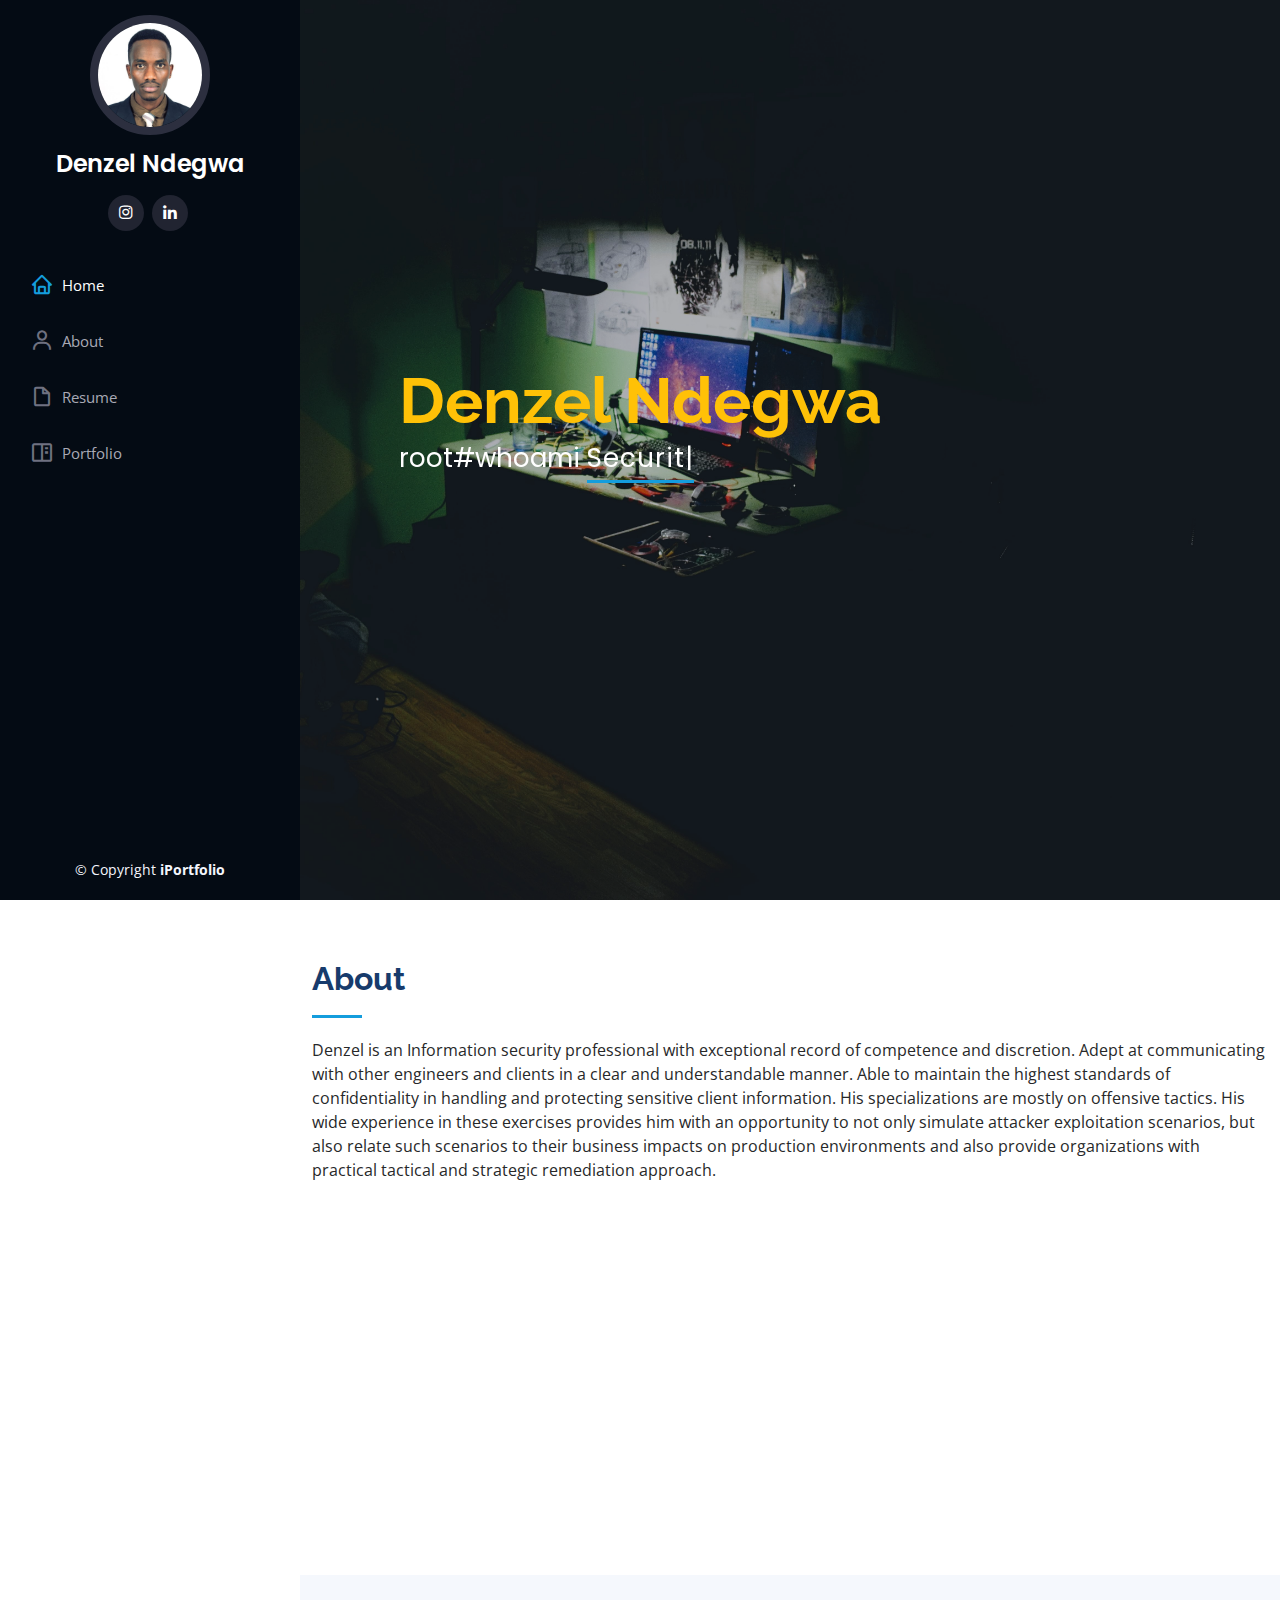
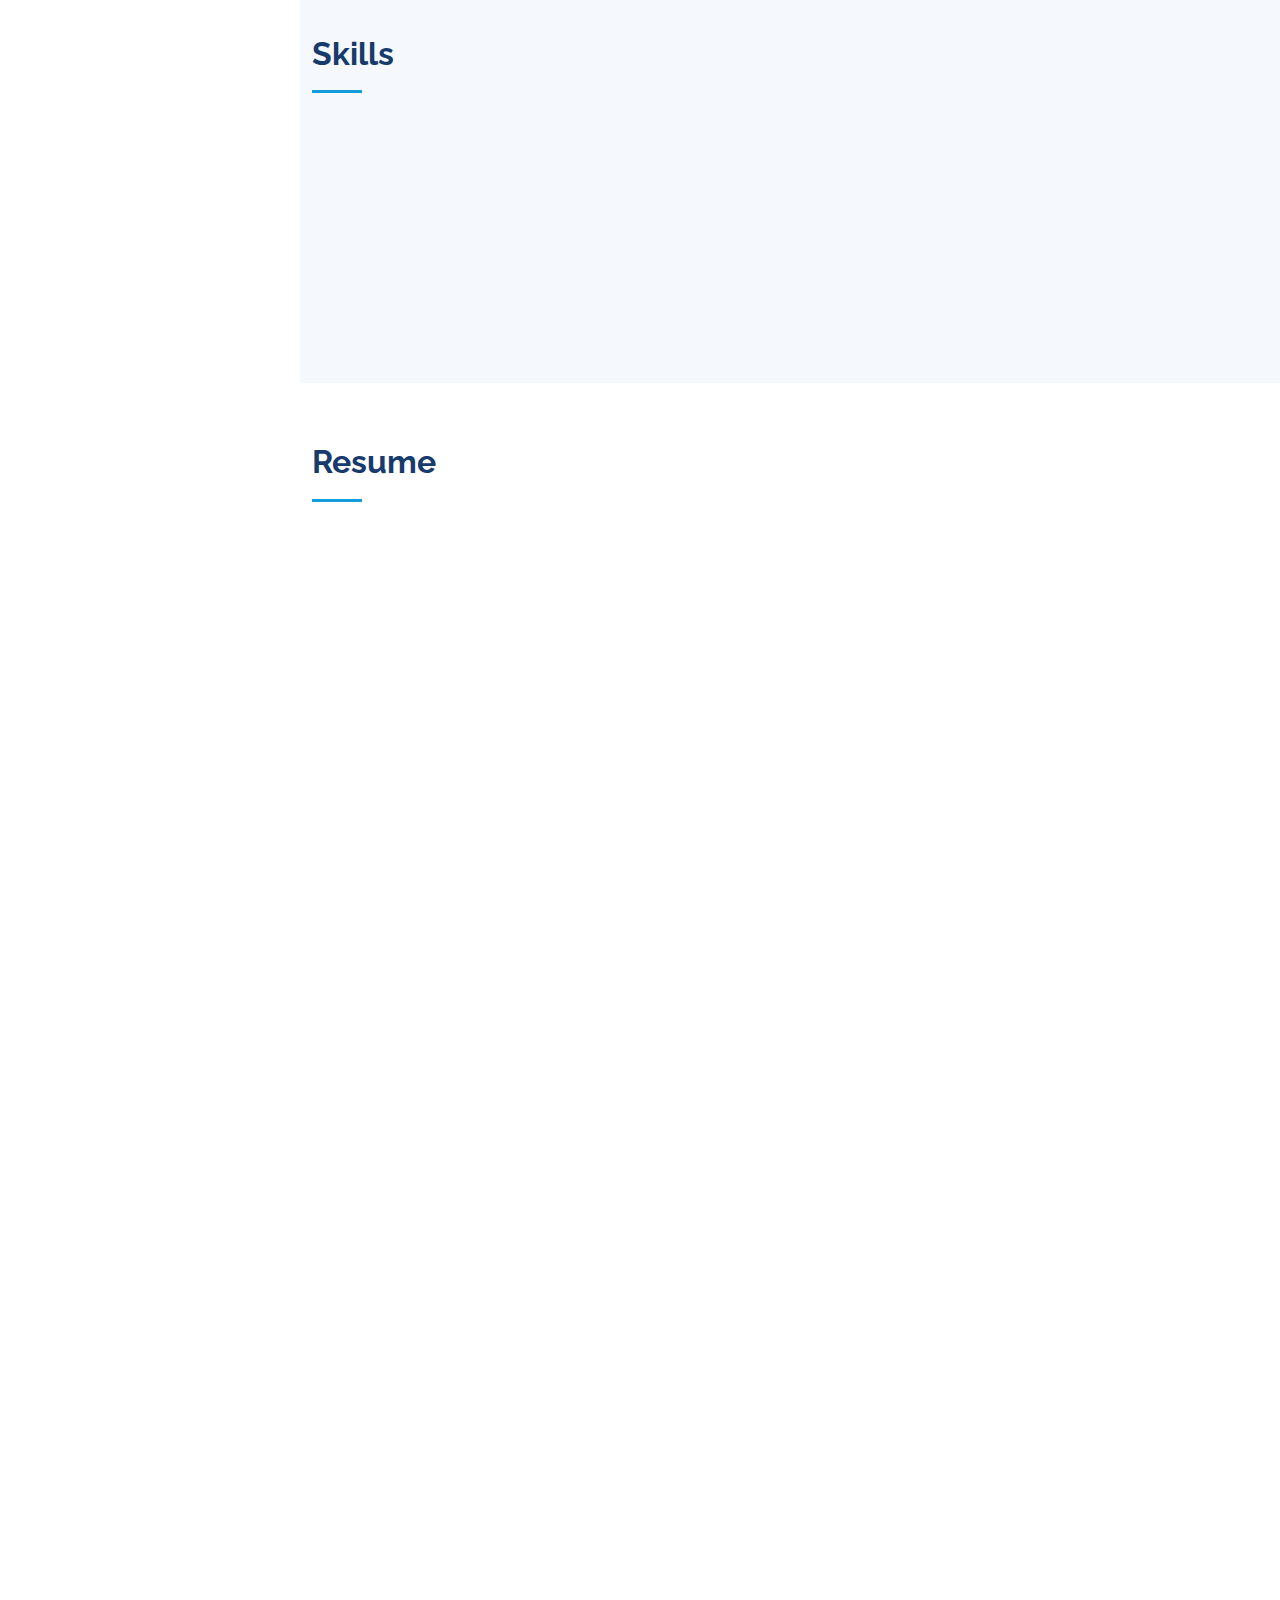
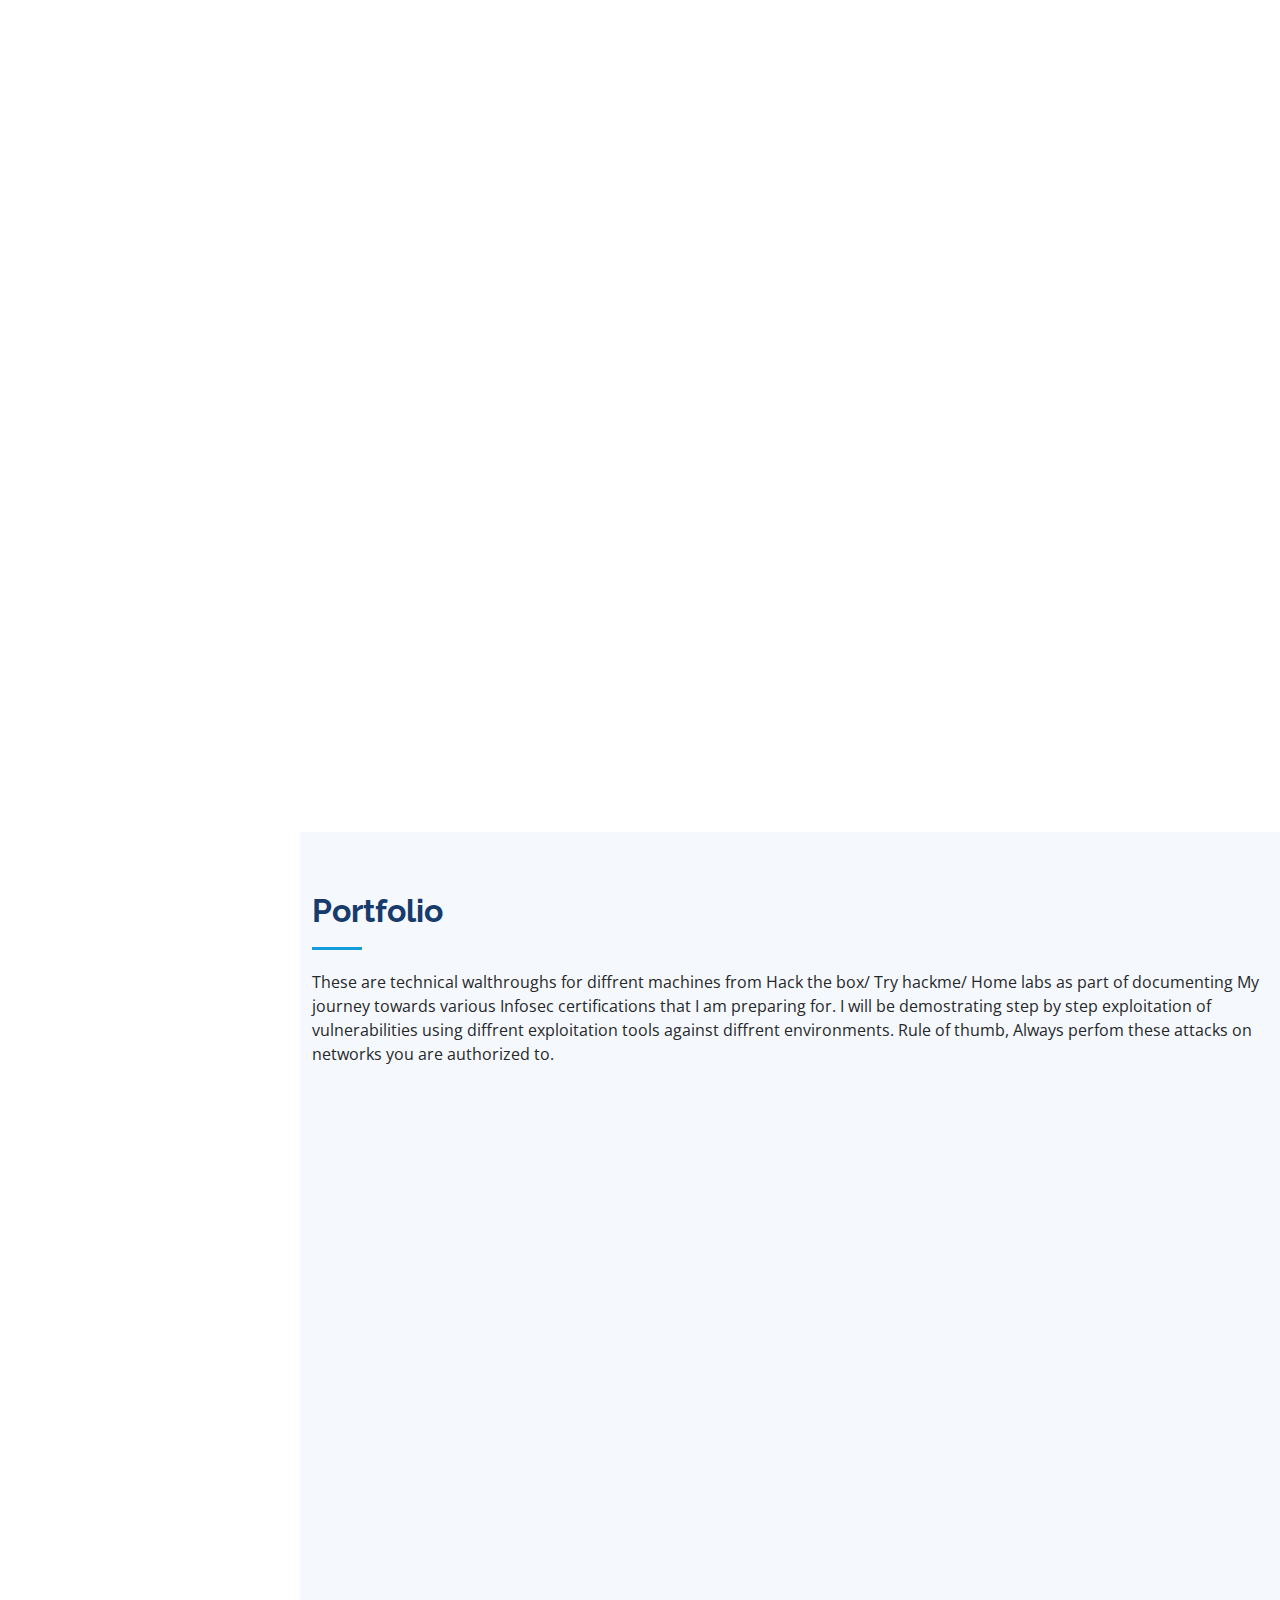
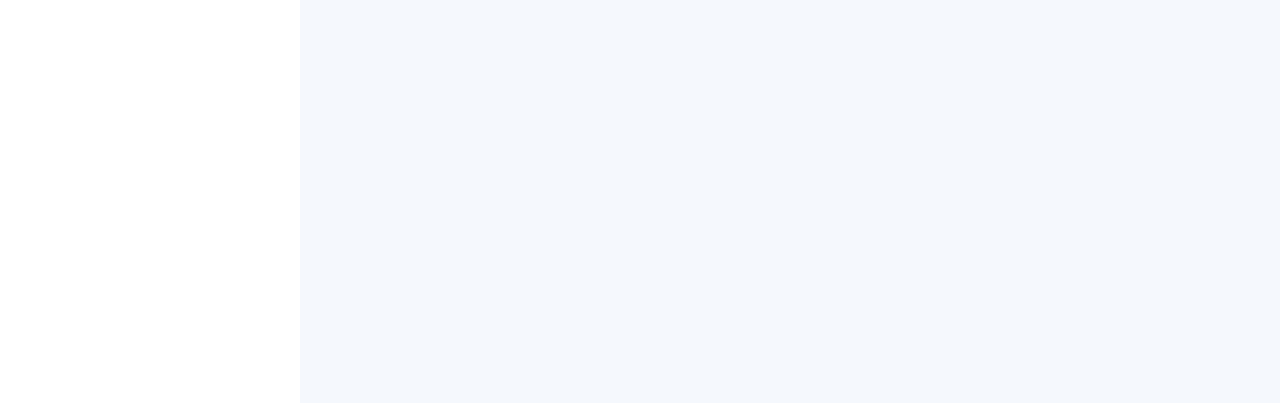
==== index.html @ 82baadf6 "Update index.html" ====
<!DOCTYPE html>
<html lang="en">

<head>
  <meta charset="utf-8">
  <meta content="width=device-width, initial-scale=1.0" name="viewport">

  <title>Denzel Ndegwa</title>
  <meta content="" name="description">
  <meta content="" name="keywords">

  <!-- Favicons -->
  <link href="assets/img/favicon.png" rel="icon">
  <link href="assets/img/apple-touch-icon.png" rel="apple-touch-icon">

  <!-- Google Fonts -->
  <link href="https://fonts.googleapis.com/css?family=Open+Sans:300,300i,400,400i,600,600i,700,700i|Raleway:300,300i,400,400i,500,500i,600,600i,700,700i|Poppins:300,300i,400,400i,500,500i,600,600i,700,700i" rel="stylesheet">

  <!-- Vendor CSS Files -->
  <link href="assets/vendor/aos/aos.css" rel="stylesheet">
  <link href="assets/vendor/bootstrap/css/bootstrap.min.css" rel="stylesheet">
  <link href="assets/vendor/bootstrap-icons/bootstrap-icons.css" rel="stylesheet">
  <link href="assets/vendor/boxicons/css/boxicons.min.css" rel="stylesheet">
  <link href="assets/vendor/glightbox/css/glightbox.min.css" rel="stylesheet">
  <link href="assets/vendor/swiper/swiper-bundle.min.css" rel="stylesheet">

  <!-- Template Main CSS File -->
  <link href="assets/css/style.css" rel="stylesheet">

  <!-- =======================================================
  * Template Name: iPortfolio - v3.0.1
  * Template URL: https://bootstrapmade.com/iportfolio-bootstrap-portfolio-websites-template/
  * Author: BootstrapMade.com
  * License: https://bootstrapmade.com/license/
  ======================================================== -->
</head>

<body>

  <!-- ======= Mobile nav toggle button ======= -->
  <i class="bi bi-list mobile-nav-toggle d-xl-none"></i>

  <!-- ======= Header ======= -->
  <header id="header">
    <div class="d-flex flex-column">

      <div class="profile">
        <img src="assets/img/profile-img.jpg" alt="" class="img-fluid rounded-circle">
        <h1 class="text-light"><a href="index.html">Denzel Ndegwa</a></h1>
        <div class="social-links mt-3 text-center">
          <a href="https://www.instagram.com/h4cklab5/" class="instagram"><i class="bx bxl-instagram"></i></a>
          <a href="https://www.linkedin.com/in/denzel-n-092238201/" class="linkedin"><i class="bx bxl-linkedin"></i></a>
        </div>
      </div>

      <nav id="navbar" class="nav-menu navbar">
        <ul>
          <li><a href="#hero" class="nav-link scrollto active"><i class="bx bx-home"></i> <span>Home</span></a></li>
          <li><a href="#about" class="nav-link scrollto"><i class="bx bx-user"></i> <span>About</span></a></li>
          <li><a href="#resume" class="nav-link scrollto"><i class="bx bx-file-blank"></i> <span>Resume</span></a></li>
          <li><a href="#portfolio" class="nav-link scrollto"><i class="bx bx-book-content"></i> <span>Portfolio</span></a></li>
        </ul>
      </nav><!-- .nav-menu -->
    </div>
  </header><!-- End Header -->

  <!-- ======= Hero Section ======= -->
  <section id="hero" class="d-flex flex-column justify-content-center align-items-center">
    <div class="hero-container" data-aos="fade-in">
      <h1>Denzel Ndegwa</h1>
      <p>root#whoami <span class="typed" data-typed-items="Security Analyst, Pentester, Freelancer, Researcher"></span></p>
    </div>
  </section><!-- End Hero -->

  <main id="main">

    <!-- ======= About Section ======= -->
    <section id="about" class="about">
      <div class="container">

        <div class="section-title">
          <h2>About</h2>
          <p>Denzel is an Information security professional with exceptional record of competence and discretion. Adept at communicating with other engineers and clients in a clear and understandable manner. Able to maintain the highest standards of confidentiality in handling and protecting sensitive client information. His specializations are mostly on offensive tactics.     His wide experience in these exercises provides him with an opportunity to not only simulate attacker exploitation scenarios, but also relate such scenarios to their business impacts on production environments and also provide organizations with practical tactical and strategic remediation approach.</p>
        </div>

        <div class="row">
          <div class="col-lg-4" data-aos="fade-right">
            <img src="assets/img/profile-img.jpg" class="img-fluid" alt="">
          </div>
          <div class="col-lg-8 pt-4 pt-lg-0 content" data-aos="fade-left">
            <h3>Cyber Security Professional </h3>
            <p class="font-italic">
              
            </p>
            <div class="row">
              <div class="col-lg-6">
                <ul>
                  
                  <!-- <li><i class="bi bi-chevron-right"></i> <strong>Birthday:</strong> <span>1 May 1995</span></li>
                  <li><i class="bi bi-chevron-right"></i> <strong>Website:</strong> <span>www.example.com</span></li> -->
                  <li><i class="bi bi-chevron-right"></i> <strong>Phone:</strong> <span>+254 799 125-256</span></li>
                  <li><i class="bi bi-chevron-right"></i> <strong>City:</strong> <span>Nairobi, Kenya</span></li>
                  <li><i class="bi bi-chevron-right"></i> <strong>Email:</strong> <span>denzelnw@gmail.com</span></li>
                 
                </ul>
              </div>
              <div class="col-lg-6">
                <ul>
                  <li><i class="bi bi-chevron-right"></i> <strong>Degree:</strong> <span>Bachelors</span></li>
                  <li><i class="bi bi-chevron-right"></i> <strong>Freelance:</strong> <span>Available</span></li>
                 
                </ul>
              </div>
            </div>
            <p>
              
            </p>
          </div>
        </div>

      </div>
    </section><!-- End About Section -->

    

    <!-- ======= Skills Section ======= -->
    <section id="skills" class="skills section-bg">
      <div class="container">

        <div class="section-title">
          <h2>Skills</h2>
        </div>

        <div class="row skills-content">

          <div class="col-lg-6" data-aos="fade-up">

            <div class="progress">
              <span class="skill">Incident Response <i class="val">100%</i></span>
              <div class="progress-bar-wrap">
                <div class="progress-bar" role="progressbar" aria-valuenow="100" aria-valuemin="0" aria-valuemax="100"></div>
              </div>
            </div>

            <div class="progress">
              <span class="skill">Ethical Hacking <i class="val">94%</i></span>
              <div class="progress-bar-wrap">
                <div class="progress-bar" role="progressbar" aria-valuenow="94" aria-valuemin="0" aria-valuemax="100"></div>
              </div>
            </div>

            <div class="progress">
              <span class="skill">Network Defense <i class="val">95%</i></span>
              <div class="progress-bar-wrap">
                <div class="progress-bar" role="progressbar" aria-valuenow="95" aria-valuemin="0" aria-valuemax="100"></div>
              </div>
            </div>

          </div>

          <div class="col-lg-6" data-aos="fade-up" data-aos-delay="100">

            <div class="progress">
              <span class="skill">Reverse Engenering <i class="val">100%</i></span>
              <div class="progress-bar-wrap">
                <div class="progress-bar" role="progressbar" aria-valuenow="100" aria-valuemin="0" aria-valuemax="100"></div>
              </div>
            </div>

            <div class="progress">
              <span class="skill">Network Mobile & Computer Forensics <i class="val">90%</i></span>
              <div class="progress-bar-wrap">
                <div class="progress-bar" role="progressbar" aria-valuenow="90" aria-valuemin="0" aria-valuemax="100"></div>
              </div>
            </div>

            <div class="progress">
              <span class="skill">Risk Management <i class="val">96%</i></span>
              <div class="progress-bar-wrap">
                <div class="progress-bar" role="progressbar" aria-valuenow="96" aria-valuemin="0" aria-valuemax="100"></div>
              </div>
            </div>

          </div>

        </div>

      </div>
    </section><!-- End Skills Section -->

    <!-- ======= Resume Section ======= -->
    <section id="resume" class="resume">
      <div class="container">

        <div class="section-title">
          <h2>Resume</h2>
        </div>

        <div class="row">
          <div class="col-lg-6" data-aos="fade-up">
            <h3 class="resume-title">Sumary</h3>
            <div class="resume-item pb-0">
              <h4>Denzel Ndegwa</h4>
              <p><em>Experienced Cyber Security Professional with a demonstrated history of working in the financial services industry 4+ years.</em></p>
              <!-- <ul>
                <li>42574  00100 Nairobi Kenya</li>
                <li>(254) 799-125256</li>
                <li>denzelnw@gmail.com</li>
              </ul> -->
            </div>

            <h3 class="resume-title">Education</h3>
            <div class="resume-item">
              <h4>Master of Science ; Information Security</h4>
              <h5>2021 - 2023</h5>
              <p><em>United States International University, Nairobi, KE</em></p>
              <p>Major: Reverse Engenering  & Malware Analysis</p>
            </div>
            <div class="resume-item">
              <h4>Bachelor of Science &amp; Applied Information Technology</h4>
              <h5>2012 - 2018</h5>
              <p><em>United States International University, Nairobi, KE</em></p>
              <p>Major: Forensic Information Technology & Cybe rCrime</p>
            </div>
            <div class="resume-item">
              <h4>Professional Certifications</h4>
              
              <p><em>Certified Ethical Hacker v9 </em></p>
              <p><em>ISO 27001 Lead Implementer</em></p>
                </div>
          </div>
          
          <div class="col-lg-6" data-aos="fade-up" data-aos-delay="100">
            <h3 class="resume-title">Professional Experience</h3>
            <div class="resume-item">
              <h4>Security Researcher</h4>
              <h5>Feb 2016 - Oct 2017 (1yr 9m)</h5>
              <p><em>Nairobi,KE </em></p>
              <ul>
                <li>Perfoming Vulnerability Assesment of selected client assets.</li>
                <li>Documentation of findings for client review. </li>
                <li>Security awareness and trainging of users</li>
                <p><em>Key Achievement</em></p>              
                <a href="https://www.serianu.com/downloads/AfricaCyberSecurityReport2016.pdf "> Co-Author For Africa Cyber Securoty Report 2016</p></a> 
              </ul>
            </div>
            <h1 class="text-light"><a href="index.html">Denzel Ndegwa</a></h1>
            <div class="resume-item">
              <h4>IT  Engineer-Vivo Activewear</h4>
              <h5>Oct 2017 - Jan 2019 (1Yr 3m)</h5>
              <p><em>Nairobi,KE </em></p>
              <ul>
                <li>Lead in the design, development, and implementation of the ICT infrastructure.</li>
                <li>End User Support </li>
                <li>Risk assesment on IT assets</li>
                <li>Budget for ICT assest ranging from $2,000 - $20,000</li>
              </ul>
              <p><em>Key Achievement</em></p>              
              <p>Successfully designed a secure data center for Vivo Activewear Ltd </p>
            </div>
            <div class="resume-item">
              <h4>Bug Bounty/CTF Player/Pentester</h4>
              <h5>Feb 2019 - Present</h5>
              <p><em> Remote </em></p>
              <ul>
                Its a cyber war game! CTF teaches you to learn on the fly and work with technologies and systems you might not have used before that needs that hacker spirit, that creativity, that way of figuring out how to get around constraints & out think someone who’s trying to stop you from doing what you’re doing
              </ul>
            </div>
            <div class="resume-item">
              <h4>Cyber Security Specialist</h4>
              <h5>March 2020 - Present</h5>
              <p><em> Equity Bank Group, Nairobi,KE</em></p>
              <ul>
                <li>Protecting enterprise systems and information by promptly responding to security
threats and incidents, acting individually and as part of a team to resolve issues</li>

<li> Proactively hunting for threats and enacting identification, containment, and
eradication measures while supporting recovery efforts.</li>

<li>Act as subject matter expert to provide insight and guidance to colleagues
engaging in prevention measures.</li>
<li>Analyzing cyber security incidents to solve issues and improve incident handling
procedures</li>
<li>incident escalation from detection operations and assist with
real-time, continuous (24x7) security event monitoring, response, and reporting</li>
<li>Conducting research regarding the latest methods, tools, and trends in digital
forensics analysis</li>
<li>
Creating thorough reports and documentation of all incidents and procedures;
presenting findings to team and leadership on a routine basis</li>
              </ul>
            </div>
          </div>
        </div>

      </div>
    </section><!-- End Resume Section -->

    <!-- ======= Portfolio Section ======= -->
    <section id="portfolio" class="portfolio section-bg">
      <div class="container">

        <div class="section-title">
          <h2>Portfolio</h2>
          <p>These are technical walthroughs  for diffrent machines from Hack the box/ Try hackme/ Home labs  as part of documenting My journey towards various Infosec certifications that I am preparing for.
            I will be demostrating step by step exploitation of vulnerabilities using
            diffrent exploitation tools against diffrent environments.
            Rule of thumb, Always perfom these attacks on networks you are authorized to. </p>
        </div>

        <div class="row" data-aos="fade-up">
          <div class="col-lg-12 d-flex justify-content-center">
            <ul id="portfolio-flters">
              <li data-filter="*" class="filter-active">All</li>
              <li data-filter=".filter-app">Windows</li>
              <li data-filter=".filter-card">Linux/Andorid</li>
              <li data-filter=".filter-web"> Web & Mobile Applications</li>
              <li data-filter=".filter-forensics">Forensics</li>
              <li data-filter=".filter-web">Others</li>
            </ul>
          </div>
        </div>

        <div class="row portfolio-container" data-aos="fade-up" data-aos-delay="100">

          <div class="col-lg-4 col-md-6 portfolio-item filter-app">
            <div class="portfolio-wrap">
              <img src="assets/img/portfolio/portfolio-1.jpg" class="img-fluid" alt="">
              <div class="portfolio-links">
                <a href="assets/img/portfolio/portfolio-1.jpg" data-gallery="portfolioGallery" class="portfolio-lightbox" title="App 1"><i class="bx bx-plus"></i></a>
                <a href="windows-1.html" title="More Details"><i class="bx bx-link"></i></a>
              </div>
            </div>
          </div>

          <div class="col-lg-4 col-md-6 portfolio-item filter-web">
            <div class="portfolio-wrap">
              <img src="assets/img/portfolio/portfolio-2.jpg" class="img-fluid" alt="">
              <div class="portfolio-links">
                <a href="assets/img/portfolio/portfolio-2.jpg" data-gallery="portfolioGallery" class="portfolio-lightbox" title="Web 3"><i class="bx bx-plus"></i></a>
                <a href="webmobile-1.html" title="More Details"><i class="bx bx-link"></i></a>
              </div>
            </div>
          </div>

          <div class="col-lg-4 col-md-6 portfolio-item filter-app">
            <div class="portfolio-wrap">
              <img src="assets/img/portfolio/portfolio-3.jpg" class="img-fluid" alt="">
              <div class="portfolio-links">
                <a href="assets/img/portfolio/portfolio-3.jpg" data-gallery="portfolioGallery" class="portfolio-lightbox" title="App 2"><i class="bx bx-plus"></i></a>
                <a href="windows-2.html" title="More Details"><i class="bx bx-link"></i></a>
              </div>
            </div>
          </div>

          <div class="col-lg-4 col-md-6 portfolio-item filter-card">
            <div class="portfolio-wrap">
              <img src="assets/img/portfolio/portfolio-4.jpg" class="img-fluid" alt="">
              <div class="portfolio-links">
                <a href="assets/img/portfolio/portfolio-4.jpg" data-gallery="portfolioGallery" class="portfolio-lightbox" title="Card 2"><i class="bx bx-plus"></i></a>
                <a href="linux-1-details.html" title="More Details"><i class="bx bx-link"></i></a>
              </div>
            </div>
          </div>

          <div class="col-lg-4 col-md-6 portfolio-item filter-web">
            <div class="portfolio-wrap">
              <img src="assets/img/portfolio/portfolio-5.jpg" class="img-fluid" alt="">
              <div class="portfolio-links">
                <a href="assets/img/portfolio/portfolio-5.jpg" data-gallery="portfolioGallery" class="portfolio-lightbox" title="Web 2"><i class="bx bx-plus"></i></a>
                <a href="webmobile-2.html" title="More Details"><i class="bx bx-link"></i></a>
              </div>
            </div>
          </div>

          <div class="col-lg-4 col-md-6 portfolio-item filter-app">
            <div class="portfolio-wrap">
              <img src="assets/img/portfolio/portfolio-6.jpg" class="img-fluid" alt="">
              <div class="portfolio-links">
                <a href="assets/img/portfolio/portfolio-6.jpg" data-gallery="portfolioGallery" class="portfolio-lightbox" title="App 3"><i class="bx bx-plus"></i></a>
                <a href="windows-3.html" title="More Details"><i class="bx bx-link"></i></a>
              </div>
            </div>
          </div>

          <div class="col-lg-4 col-md-6 portfolio-item filter-card">
            <div class="portfolio-wrap">
              <img src="assets/img/portfolio/portfolio-7.jpg" class="img-fluid" alt="">
              <div class="portfolio-links">
                <a href="assets/img/portfolio/portfolio-7.jpg" data-gallery="portfolioGallery" class="portfolio-lightbox" title="Card 1"><i class="bx bx-plus"></i></a>
                <a href="linux-2.html" title="More Details"><i class="bx bx-link"></i></a>
              </div>
            </div>
          </div>

          <div class="col-lg-4 col-md-6 portfolio-item filter-card">
            <div class="portfolio-wrap">
              <img src="assets/img/portfolio/portfolio-8.jpg" class="img-fluid" alt="">
              <div class="portfolio-links">
                <a href="assets/img/portfolio/portfolio-8.jpg" data-gallery="portfolioGallery" class="portfolio-lightbox" title="Card 3"><i class="bx bx-plus"></i></a>
                <a href="linux-3.html" title="More Details"><i class="bx bx-link"></i></a>
              </div>
            </div>
          </div>

          <div class="col-lg-4 col-md-6 portfolio-item filter-web">
            <div class="portfolio-wrap">
              <img src="assets/img/portfolio/portfolio-9.jpg" class="img-fluid" alt="">
              <div class="portfolio-links">
                <a href="assets/img/portfolio/portfolio-9.jpg" data-gallery="portfolioGallery" class="portfolio-lightbox" title="Web 3"><i class="bx bx-plus"></i></a>
                <a href="webmobile-4.html" title="More Details"><i class="bx bx-link"></i></a>
              </div>
            </div>
          </div>

        </div>

      </div>
    </section><!-- End Portfolio Section -->

    
    

   

  </main><!-- End #main -->

  <!-- ======= Footer ======= -->
  <footer id="footer">
    <div class="container">
      <div class="copyright">
        &copy; Copyright <strong><span>iPortfolio</span></strong>
      </div>
      <div class="credits">
        <!-- All the links in the footer should remain intact. -->
        <!-- You can delete the links only if you purchased the pro version. -->
        <!-- Licensing information: https://bootstrapmade.com/license/ -->
        <!-- Purchase the pro version with working PHP/AJAX contact form: https://bootstrapmade.com/iportfolio-bootstrap-portfolio-websites-template/ -->
      
      </div>
    </div>
  </footer><!-- End  Footer -->

  <a href="#" class="back-to-top d-flex align-items-center justify-content-center"><i class="bi bi-arrow-up-short"></i></a>

  <!-- Vendor JS Files -->
  <script src="assets/vendor/aos/aos.js"></script>
  <script src="assets/vendor/bootstrap/js/bootstrap.bundle.min.js"></script>
  <script src="assets/vendor/glightbox/js/glightbox.min.js"></script>
  <script src="assets/vendor/isotope-layout/isotope.pkgd.min.js"></script>
  <script src="assets/vendor/php-email-form/validate.js"></script>
  <script src="assets/vendor/purecounter/purecounter.js"></script>
  <script src="assets/vendor/swiper/swiper-bundle.min.js"></script>
  <script src="assets/vendor/typed.js/typed.min.js"></script>
  <script src="assets/vendor/waypoints/noframework.waypoints.js"></script>

  <!-- Template Main JS File -->
  <script src="assets/js/main.js"></script>

</body>

</html>
---- assets/css/style.css ----
/**
* Template Name: iPortfolio - v3.0.1
* Template URL: https://bootstrapmade.com/iportfolio-bootstrap-portfolio-websites-template/
* Author: BootstrapMade.com
* License: https://bootstrapmade.com/license/
*/

/*--------------------------------------------------------------
# General
--------------------------------------------------------------*/
body {
  font-family: "Open Sans", sans-serif;
  color: #272829;
}

a {
  color: #149ddd;
  text-decoration: none;
}

a:hover {
  color: #37b3ed;
  text-decoration: none;
}

h1, h2, h3, h4, h5, h6 {
  font-family: "Raleway", sans-serif;
}

/*--------------------------------------------------------------
# Back to top button
--------------------------------------------------------------*/
.back-to-top {
  position: fixed;
  visibility: hidden;
  opacity: 0;
  right: 15px;
  bottom: 15px;
  z-index: 996;
  background: #149ddd;
  width: 40px;
  height: 40px;
  border-radius: 50px;
  transition: all 0.4s;
}

.back-to-top i {
  font-size: 28px;
  color: #fff;
  line-height: 0;
}

.back-to-top:hover {
  background: #2eafec;
  color: #fff;
}

.back-to-top.active {
  visibility: visible;
  opacity: 1;
}

/*--------------------------------------------------------------
# Header
--------------------------------------------------------------*/
#header {
  position: fixed;
  top: 0;
  left: 0;
  bottom: 0;
  width: 300px;
  transition: all ease-in-out 0.5s;
  z-index: 9997;
  transition: all 0.5s;
  padding: 0 15px;
  background: #040b14;
  overflow-y: auto;
}

#header .profile img {
  margin: 15px auto;
  display: block;
  width: 120px;
  border: 8px solid #2c2f3f;
}

#header .profile h1 {
  font-size: 24px;
  margin: 0;
  padding: 0;
  font-weight: 600;
  -moz-text-align-last: center;
  text-align-last: center;
  font-family: "Poppins", sans-serif;
}

#header .profile h1 a, #header .profile h1 a:hover {
  color: #fff;
  text-decoration: none;
}

#header .profile .social-links a {
  font-size: 18px;
  display: inline-block;
  background: #212431;
  color: #fff;
  line-height: 1;
  padding: 8px 0;
  margin-right: 4px;
  border-radius: 50%;
  text-align: center;
  width: 36px;
  height: 36px;
  transition: 0.3s;
}

#header .profile .social-links a:hover {
  background: #149ddd;
  color: #fff;
  text-decoration: none;
}

#main {
  margin-left: 300px;
}

@media (max-width: 1199px) {
  #header {
    left: -300px;
  }
  #main {
    margin-left: 0;
  }
}

/*--------------------------------------------------------------
# Navigation Menu
--------------------------------------------------------------*/
/* Desktop Navigation */
.nav-menu {
  padding: 30px 0 0 0;
}

.nav-menu * {
  margin: 0;
  padding: 0;
  list-style: none;
}

.nav-menu > ul > li {
  position: relative;
  white-space: nowrap;
}

.nav-menu a {
  display: flex;
  align-items: center;
  color: #a8a9b4;
  padding: 12px 15px;
  margin-bottom: 8px;
  transition: 0.3s;
  font-size: 15px;
}

.nav-menu a i {
  font-size: 24px;
  padding-right: 8px;
  color: #6f7180;
}

.nav-menu a:hover, .nav-menu .active, .nav-menu li:hover > a {
  text-decoration: none;
  color: #fff;
}

.nav-menu a:hover i, .nav-menu .active i, .nav-menu li:hover > a i {
  color: #149ddd;
}

/* Mobile Navigation */
.mobile-nav-toggle {
  position: fixed;
  right: 15px;
  top: 15px;
  z-index: 9998;
  border: 0;
  font-size: 24px;
  transition: all 0.4s;
  outline: none !important;
  background-color: #149ddd;
  color: #fff;
  width: 40px;
  height: 40px;
  display: inline-flex;
  align-items: center;
  justify-content: center;
  line-height: 0;
  border-radius: 50px;
  cursor: pointer;
}

.mobile-nav-active {
  overflow: hidden;
}

.mobile-nav-active #header {
  left: 0;
}

/*--------------------------------------------------------------
# Hero Section
--------------------------------------------------------------*/
#hero {
  width: 100%;
  height: 100vh;
  background: url("../img/hero-bg.jpg") top center;
  background-size: cover;
}

#hero:before {
  content: "";
  background: rgba(5, 13, 24, 0.3);
  position: absolute;
  bottom: 0;
  top: 0;
  left: 0;
  right: 0;
  z-index: 1;
}

#hero .hero-container {
  position: relative;
  z-index: 2;
  min-width: 300px;
}

#hero h1 {
  margin: 0 0 10px 0;
  font-size: 64px;
  font-weight: 700;
  line-height: 56px;
  color: #ffc107;
}

#hero p {
  color: #fff;
  margin-bottom: 50px;
  font-size: 26px;
  font-family: "Poppins", sans-serif;
}

#hero p span {
  color: #fff;
  padding-bottom: 4px;
  letter-spacing: 1px;
  border-bottom: 3px solid #149ddd;
}

@media (min-width: 1024px) {
  #hero {
    background-attachment: fixed;
  }
}

@media (max-width: 768px) {
  #hero h1 {
    font-size: 28px;
    line-height: 36px;
  }
  #hero h2 {
    font-size: 18px;
    line-height: 24px;
    margin-bottom: 30px;
  }
}

/*--------------------------------------------------------------
# Sections General
--------------------------------------------------------------*/
section {
  padding: 60px 0;
  overflow: hidden;
}

.section-bg {
  background: #f5f8fd;
}

.section-title {
  padding-bottom: 30px;
}

.section-title h2 {
  font-size: 32px;
  font-weight: bold;
  margin-bottom: 20px;
  padding-bottom: 20px;
  position: relative;
  color: #173b6c;
}

.section-title h2::after {
  content: '';
  position: absolute;
  display: block;
  width: 50px;
  height: 3px;
  background: #149ddd;
  bottom: 0;
  left: 0;
}

.section-title p {
  margin-bottom: 0;
}

/*--------------------------------------------------------------
# About
--------------------------------------------------------------*/
.about .content h3 {
  font-weight: 700;
  font-size: 26px;
  color: #173b6c;
}

.about .content ul {
  list-style: none;
  padding: 0;
}

.about .content ul li {
  margin-bottom: 20px;
  display: flex;
  align-items: center;
}

.about .content ul strong {
  margin-right: 10px;
}

.about .content ul i {
  font-size: 16px;
  margin-right: 5px;
  color: #149ddd;
  line-height: 0;
}

.about .content p:last-child {
  margin-bottom: 0;
}

/*--------------------------------------------------------------
# Facts
--------------------------------------------------------------*/
.facts {
  padding-bottom: 30px;
}

.facts .count-box {
  padding: 30px;
  width: 100%;
}

.facts .count-box i {
  display: block;
  font-size: 44px;
  color: #149ddd;
  float: left;
  line-height: 0;
}

.facts .count-box span {
  font-size: 48px;
  line-height: 40px;
  display: block;
  font-weight: 700;
  color: #050d18;
  margin-left: 60px;
}

.facts .count-box p {
  padding: 15px 0 0 0;
  margin: 0 0 0 60px;
  font-family: "Raleway", sans-serif;
  font-size: 14px;
  color: #122f57;
}

.facts .count-box a {
  font-weight: 600;
  display: block;
  margin-top: 20px;
  color: #122f57;
  font-size: 15px;
  font-family: "Poppins", sans-serif;
  transition: ease-in-out 0.3s;
}

.facts .count-box a:hover {
  color: #1f5297;
}

/*--------------------------------------------------------------
# Akills
--------------------------------------------------------------*/
.skills .progress {
  height: 60px;
  display: block;
  background: none;
  border-radius: 0;
}

.skills .progress .skill {
  padding: 0;
  margin: 0 0 6px 0;
  text-transform: uppercase;
  display: block;
  font-weight: 600;
  font-family: "Poppins", sans-serif;
  color: #050d18;
}

.skills .progress .skill .val {
  float: right;
  font-style: normal;
}

.skills .progress-bar-wrap {
  background: #dce8f8;
  height: 10px;
}

.skills .progress-bar {
  width: 1px;
  height: 10px;
  transition: .9s;
  background-color: #14fa8e;
}

/*--------------------------------------------------------------
# Resume
--------------------------------------------------------------*/
.resume .resume-title {
  font-size: 26px;
  font-weight: 700;
  margin-top: 20px;
  margin-bottom: 20px;
  color: #050d18;
}

.resume .resume-item {
  padding: 0 0 20px 20px;
  margin-top: -2px;
  border-left: 2px solid #1f5297;
  position: relative;
}

.resume .resume-item h4 {
  line-height: 18px;
  font-size: 18px;
  font-weight: 600;
  text-transform: uppercase;
  font-family: "Poppins", sans-serif;
  color: #050d18;
  margin-bottom: 10px;
}

.resume .resume-item h5 {
  font-size: 16px;
  background: #e4edf9;
  padding: 5px 15px;
  display: inline-block;
  font-weight: 600;
  margin-bottom: 10px;
}

.resume .resume-item ul {
  padding-left: 20px;
}

.resume .resume-item ul li {
  padding-bottom: 10px;
}

.resume .resume-item:last-child {
  padding-bottom: 0;
}

.resume .resume-item::before {
  content: "";
  position: absolute;
  width: 16px;
  height: 16px;
  border-radius: 50px;
  left: -9px;
  top: 0;
  background: #fff;
  border: 2px solid #1f5297;
}

/*--------------------------------------------------------------
# Portfolio
--------------------------------------------------------------*/
.portfolio .portfolio-item {
  margin-bottom: 30px;
}

.portfolio #portfolio-flters {
  padding: 0;
  margin: 0 auto 35px auto;
  list-style: none;
  text-align: center;
  background: #fff;
  border-radius: 50px;
  padding: 2px 15px;
}

.portfolio #portfolio-flters li {
  cursor: pointer;
  display: inline-block;
  padding: 10px 15px 8px 15px;
  font-size: 14px;
  font-weight: 600;
  line-height: 1;
  text-transform: uppercase;
  color: #272829;
  margin-bottom: 5px;
  transition: all 0.3s ease-in-out;
}

.portfolio #portfolio-flters li:hover, .portfolio #portfolio-flters li.filter-active {
  color: #149ddd;
}

.portfolio #portfolio-flters li:last-child {
  margin-right: 0;
}

.portfolio .portfolio-wrap {
  transition: 0.3s;
  position: relative;
  overflow: hidden;
  z-index: 1;
}

.portfolio .portfolio-wrap::before {
  content: "";
  background: rgba(255, 255, 255, 0.5);
  position: absolute;
  left: 0;
  right: 0;
  top: 0;
  bottom: 0;
  transition: all ease-in-out 0.3s;
  z-index: 2;
  opacity: 0;
}

.portfolio .portfolio-wrap .portfolio-links {
  opacity: 1;
  left: 0;
  right: 0;
  bottom: -60px;
  z-index: 3;
  position: absolute;
  transition: all ease-in-out 0.3s;
  display: flex;
  justify-content: center;
}

.portfolio .portfolio-wrap .portfolio-links a {
  color: #fff;
  font-size: 28px;
  text-align: center;
  background: rgba(20, 157, 221, 0.75);
  transition: 0.3s;
  width: 50%;
}

.portfolio .portfolio-wrap .portfolio-links a:hover {
  background: rgba(20, 157, 221, 0.95);
}

.portfolio .portfolio-wrap .portfolio-links a + a {
  border-left: 1px solid #37b3ed;
}

.portfolio .portfolio-wrap:hover::before {
  top: 0;
  left: 0;
  right: 0;
  bottom: 0;
  opacity: 1;
}

.portfolio .portfolio-wrap:hover .portfolio-links {
  opacity: 1;
  bottom: 0;
}

/*--------------------------------------------------------------
# Portfolio Details
--------------------------------------------------------------*/
.portfolio-details {
  padding-top: 40px;
}

.portfolio-details .portfolio-details-slider img {
  width: 100%;
}

.portfolio-details .portfolio-details-slider .swiper-pagination {
  margin-top: 20px;
  position: relative;
}

.portfolio-details .portfolio-details-slider .swiper-pagination .swiper-pagination-bullet {
  width: 12px;
  height: 12px;
  background-color: #fff;
  opacity: 1;
  border: 1px solid #149ddd;
}

.portfolio-details .portfolio-details-slider .swiper-pagination .swiper-pagination-bullet-active {
  background-color: #149ddd;
}

.portfolio-details .portfolio-info {
  padding: 30px;
  box-shadow: 0px 0 30px rgba(5, 13, 24, 0.08);
}

.portfolio-details .portfolio-info h3 {
  font-size: 22px;
  font-weight: 700;
  margin-bottom: 20px;
  padding-bottom: 20px;
  border-bottom: 1px solid #eee;
}

.portfolio-details .portfolio-info ul {
  list-style: none;
  padding: 0;
  font-size: 15px;
}

.portfolio-details .portfolio-info ul li + li {
  margin-top: 10px;
}

.portfolio-details .portfolio-description {
  padding-top: 30px;
}

.portfolio-details .portfolio-description h2 {
  font-size: 26px;
  font-weight: 700;
  margin-bottom: 20px;
}

.portfolio-details .portfolio-description p {
  padding: 0;
}

/*--------------------------------------------------------------
# Services
--------------------------------------------------------------*/
.services .icon-box {
  margin-bottom: 20px;
}

.services .icon {
  float: left;
  display: flex;
  align-items: center;
  justify-content: center;
  width: 54px;
  height: 54px;
  background: #149ddd;
  border-radius: 50%;
  transition: 0.5s;
  border: 1px solid #149ddd;
}

.services .icon i {
  color: #fff;
  font-size: 24px;
  line-height: 0;
}

.services .icon-box:hover .icon {
  background: #fff;
}

.services .icon-box:hover .icon i {
  color: #149ddd;
}

.services .title {
  margin-left: 80px;
  font-weight: 700;
  margin-bottom: 15px;
  font-size: 18px;
}

.services .title a {
  color: #343a40;
}

.services .title a:hover {
  color: #149ddd;
}

.services .description {
  margin-left: 80px;
  line-height: 24px;
  font-size: 14px;
}

/*--------------------------------------------------------------
# Testimonials
--------------------------------------------------------------*/
.testimonials .testimonial-item {
  box-sizing: content-box;
  text-align: center;
  min-height: 320px;
}

.testimonials .testimonial-item .testimonial-img {
  width: 90px;
  border-radius: 50%;
  margin: 0 auto;
}

.testimonials .testimonial-item h3 {
  font-size: 18px;
  font-weight: bold;
  margin: 10px 0 5px 0;
  color: #111;
}

.testimonials .testimonial-item h4 {
  font-size: 14px;
  color: #999;
  margin: 0;
}

.testimonials .testimonial-item .quote-icon-left, .testimonials .testimonial-item .quote-icon-right {
  color: #c3e8fa;
  font-size: 26px;
}

.testimonials .testimonial-item .quote-icon-left {
  display: inline-block;
  left: -5px;
  position: relative;
}

.testimonials .testimonial-item .quote-icon-right {
  display: inline-block;
  right: -5px;
  position: relative;
  top: 10px;
}

.testimonials .testimonial-item p {
  font-style: italic;
  margin: 0 15px 15px 15px;
  padding: 20px;
  background: #fff;
  position: relative;
  margin-bottom: 35px;
  border-radius: 6px;
  box-shadow: 0px 2px 15px rgba(0, 0, 0, 0.1);
}

.testimonials .testimonial-item p::after {
  content: "";
  width: 0;
  height: 0;
  border-top: 20px solid #fff;
  border-right: 20px solid transparent;
  border-left: 20px solid transparent;
  position: absolute;
  bottom: -20px;
  left: calc(50% - 20px);
}

.testimonials .swiper-pagination {
  margin-top: 20px;
  position: relative;
}

.testimonials .swiper-pagination .swiper-pagination-bullet {
  width: 12px;
  height: 12px;
  background-color: #fff;
  opacity: 1;
  border: 1px solid #149ddd;
}

.testimonials .swiper-pagination .swiper-pagination-bullet-active {
  background-color: #149ddd;
}

/*--------------------------------------------------------------
# Contact
--------------------------------------------------------------*/
.contact {
  padding-bottom: 130px;
}

.contact .info {
  padding: 30px;
  background: #fff;
  width: 100%;
  box-shadow: 0 0 24px 0 rgba(0, 0, 0, 0.12);
}

.contact .info i {
  font-size: 20px;
  color: #149ddd;
  float: left;
  width: 44px;
  height: 44px;
  background: #dff3fc;
  display: flex;
  justify-content: center;
  align-items: center;
  border-radius: 50px;
  transition: all 0.3s ease-in-out;
}

.contact .info h4 {
  padding: 0 0 0 60px;
  font-size: 22px;
  font-weight: 600;
  margin-bottom: 5px;
  color: #050d18;
}

.contact .info p {
  padding: 0 0 10px 60px;
  margin-bottom: 20px;
  font-size: 14px;
  color: #173b6c;
}

.contact .info .email p {
  padding-top: 5px;
}

.contact .info .social-links {
  padding-left: 60px;
}

.contact .info .social-links a {
  font-size: 18px;
  display: inline-block;
  background: #333;
  color: #fff;
  line-height: 1;
  padding: 8px 0;
  border-radius: 50%;
  text-align: center;
  width: 36px;
  height: 36px;
  transition: 0.3s;
  margin-right: 10px;
}

.contact .info .social-links a:hover {
  background: #149ddd;
  color: #fff;
}

.contact .info .email:hover i, .contact .info .address:hover i, .contact .info .phone:hover i {
  background: #149ddd;
  color: #fff;
}

.contact .php-email-form {
  width: 100%;
  padding: 30px;
  background: #fff;
  box-shadow: 0 0 24px 0 rgba(0, 0, 0, 0.12);
}

.contact .php-email-form .form-group {
  padding-bottom: 8px;
}

.contact .php-email-form .validate {
  display: none;
  color: red;
  margin: 0 0 15px 0;
  font-weight: 400;
  font-size: 13px;
}

.contact .php-email-form .error-message {
  display: none;
  color: #fff;
  background: #ed3c0d;
  text-align: left;
  padding: 15px;
  font-weight: 600;
}

.contact .php-email-form .error-message br + br {
  margin-top: 25px;
}

.contact .php-email-form .sent-message {
  display: none;
  color: #fff;
  background: #18d26e;
  text-align: center;
  padding: 15px;
  font-weight: 600;
}

.contact .php-email-form .loading {
  display: none;
  background: #fff;
  text-align: center;
  padding: 15px;
}

.contact .php-email-form .loading:before {
  content: "";
  display: inline-block;
  border-radius: 50%;
  width: 24px;
  height: 24px;
  margin: 0 10px -6px 0;
  border: 3px solid #18d26e;
  border-top-color: #eee;
  -webkit-animation: animate-loading 1s linear infinite;
  animation: animate-loading 1s linear infinite;
}

.contact .php-email-form .form-group {
  margin-bottom: 15px;
}

.contact .php-email-form label {
  padding-bottom: 8px;
}

.contact .php-email-form input, .contact .php-email-form textarea {
  border-radius: 0;
  box-shadow: none;
  font-size: 14px;
}

.contact .php-email-form input {
  height: 44px;
}

.contact .php-email-form textarea {
  padding: 10px 15px;
}

.contact .php-email-form button[type="submit"] {
  background: #149ddd;
  border: 0;
  padding: 10px 24px;
  color: #fff;
  transition: 0.4s;
  border-radius: 4px;
}

.contact .php-email-form button[type="submit"]:hover {
  background: #37b3ed;
}

@-webkit-keyframes animate-loading {
  0% {
    transform: rotate(0deg);
  }
  100% {
    transform: rotate(360deg);
  }
}

@keyframes animate-loading {
  0% {
    transform: rotate(0deg);
  }
  100% {
    transform: rotate(360deg);
  }
}

/*--------------------------------------------------------------
# Breadcrumbs
--------------------------------------------------------------*/
.breadcrumbs {
  padding: 20px 0;
  background: #f9f9f9;
}

.breadcrumbs h2 {
  font-size: 26px;
  font-weight: 300;
}

.breadcrumbs ol {
  display: flex;
  flex-wrap: wrap;
  list-style: none;
  padding: 0;
  margin: 0;
  font-size: 15px;
}

.breadcrumbs ol li + li {
  padding-left: 10px;
}

.breadcrumbs ol li + li::before {
  display: inline-block;
  padding-right: 10px;
  color: #0e2442;
  content: "/";
}

@media (max-width: 768px) {
  .breadcrumbs .d-flex {
    display: block !important;
  }
  .breadcrumbs ol {
    display: block;
  }
  .breadcrumbs ol li {
    display: inline-block;
  }
}

/*--------------------------------------------------------------
# Footer
--------------------------------------------------------------*/
#footer {
  padding: 15px;
  color: #f4f6fd;
  font-size: 14px;
  position: fixed;
  left: 0;
  bottom: 0;
  width: 300px;
  z-index: 9999;
  background: #040b14;
}

#footer .copyright {
  text-align: center;
}

#footer .credits {
  padding-top: 5px;
  text-align: center;
  font-size: 13px;
  color: #eaebf0;
}

@media (max-width: 1199px) {
  #footer {
    position: static;
    width: auto;
    padding-right: 20px 15px;
  }
}
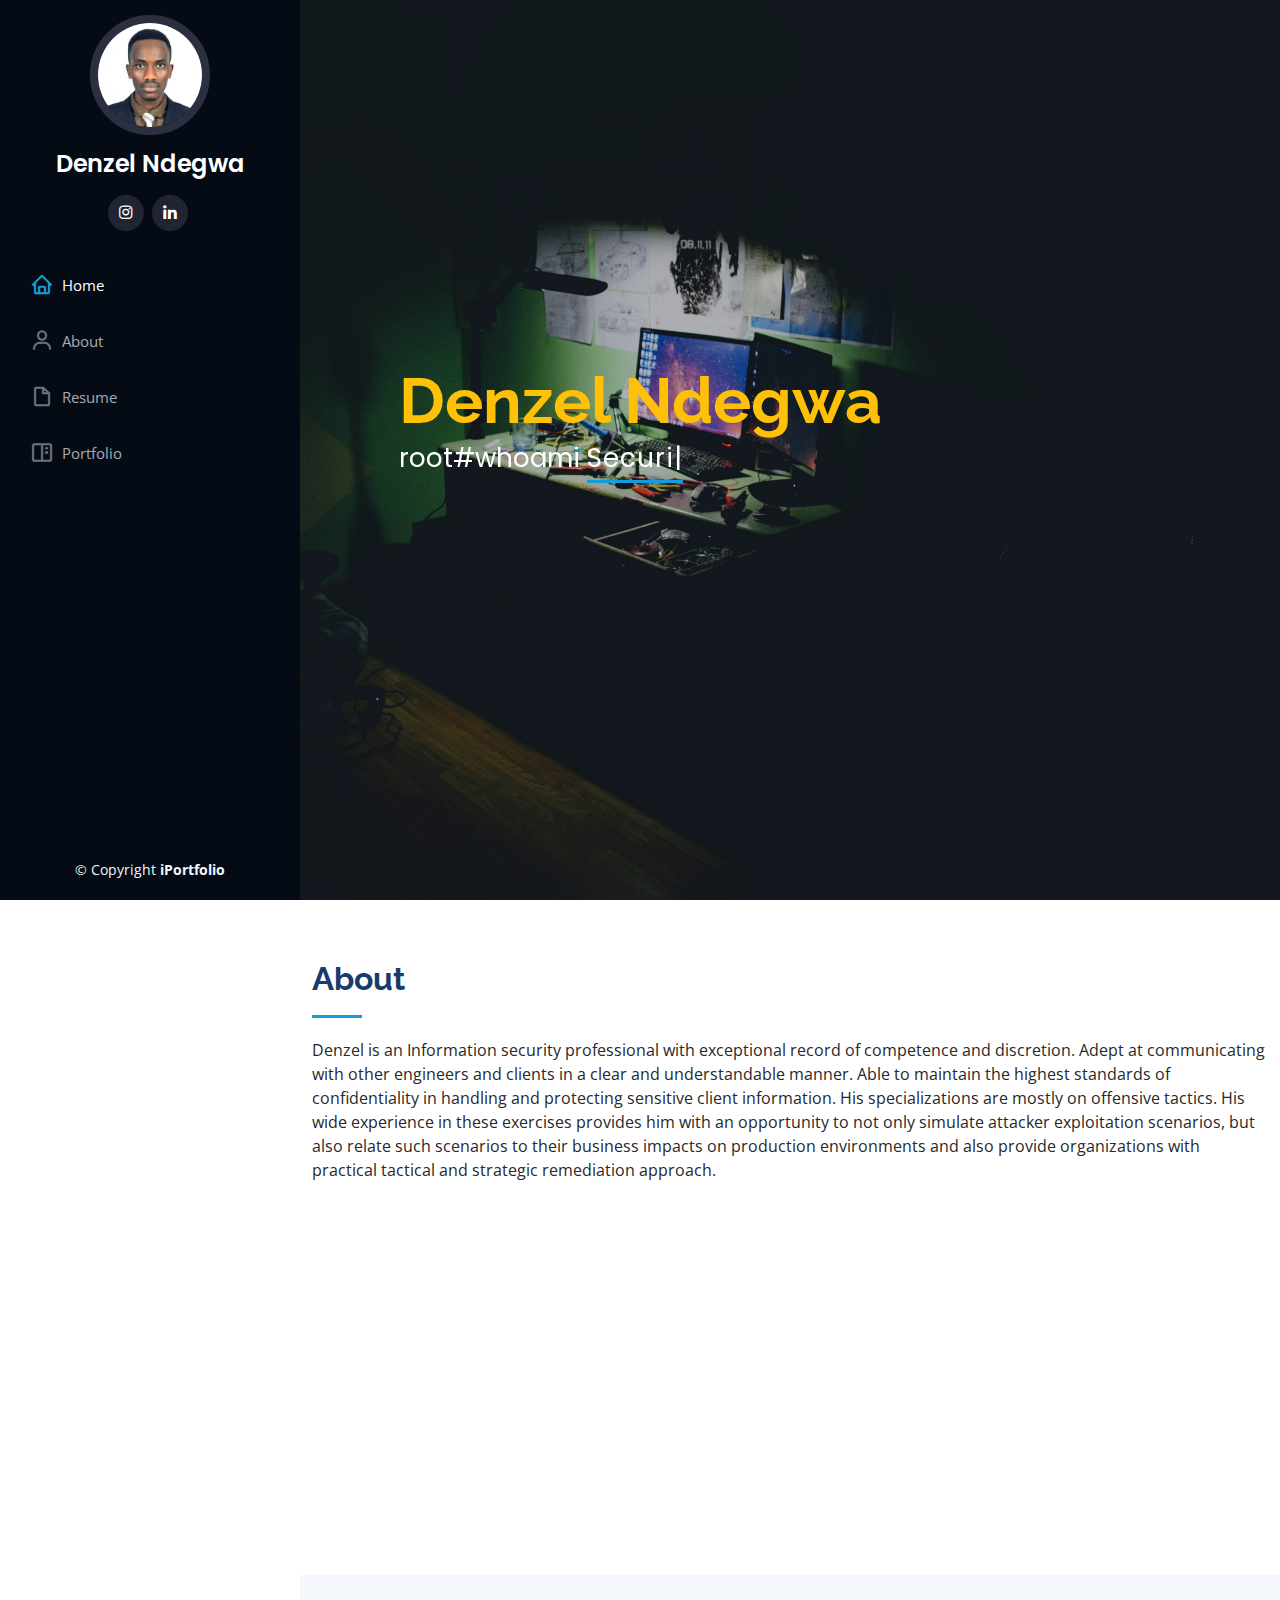
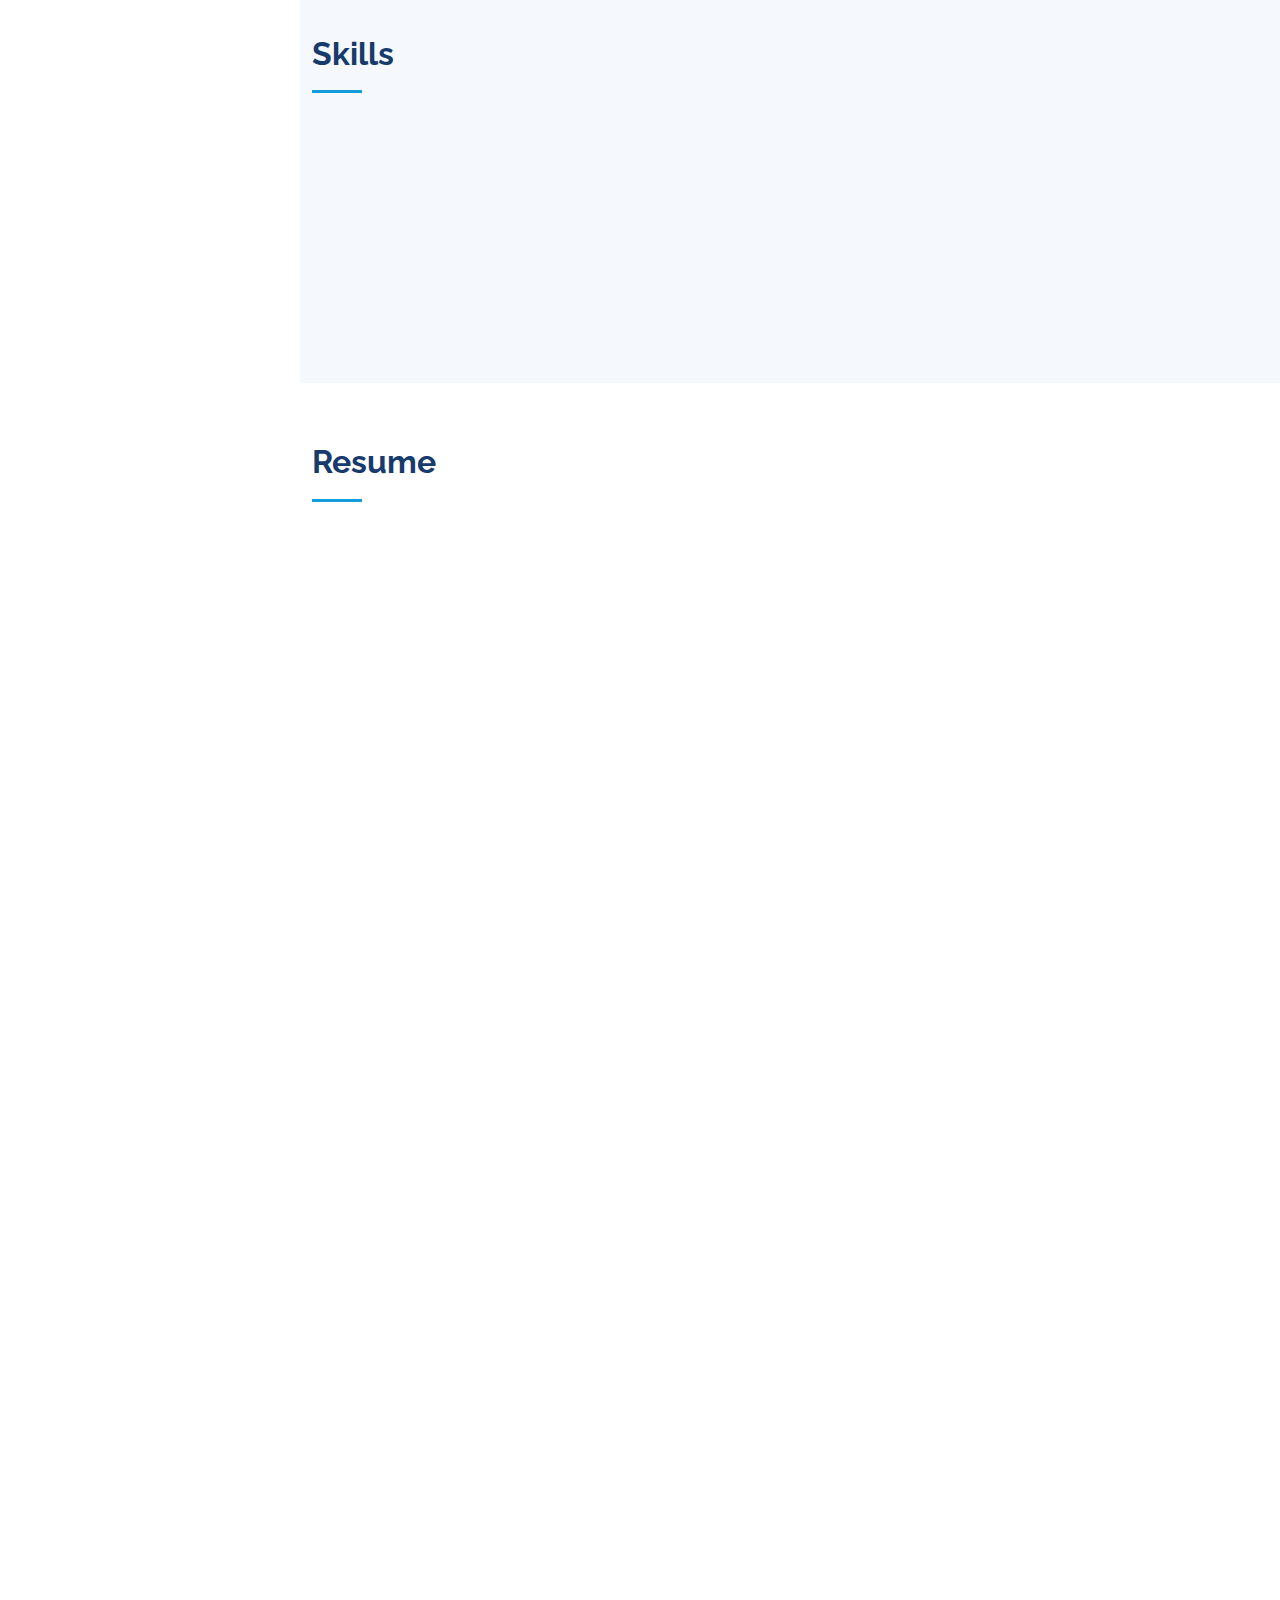
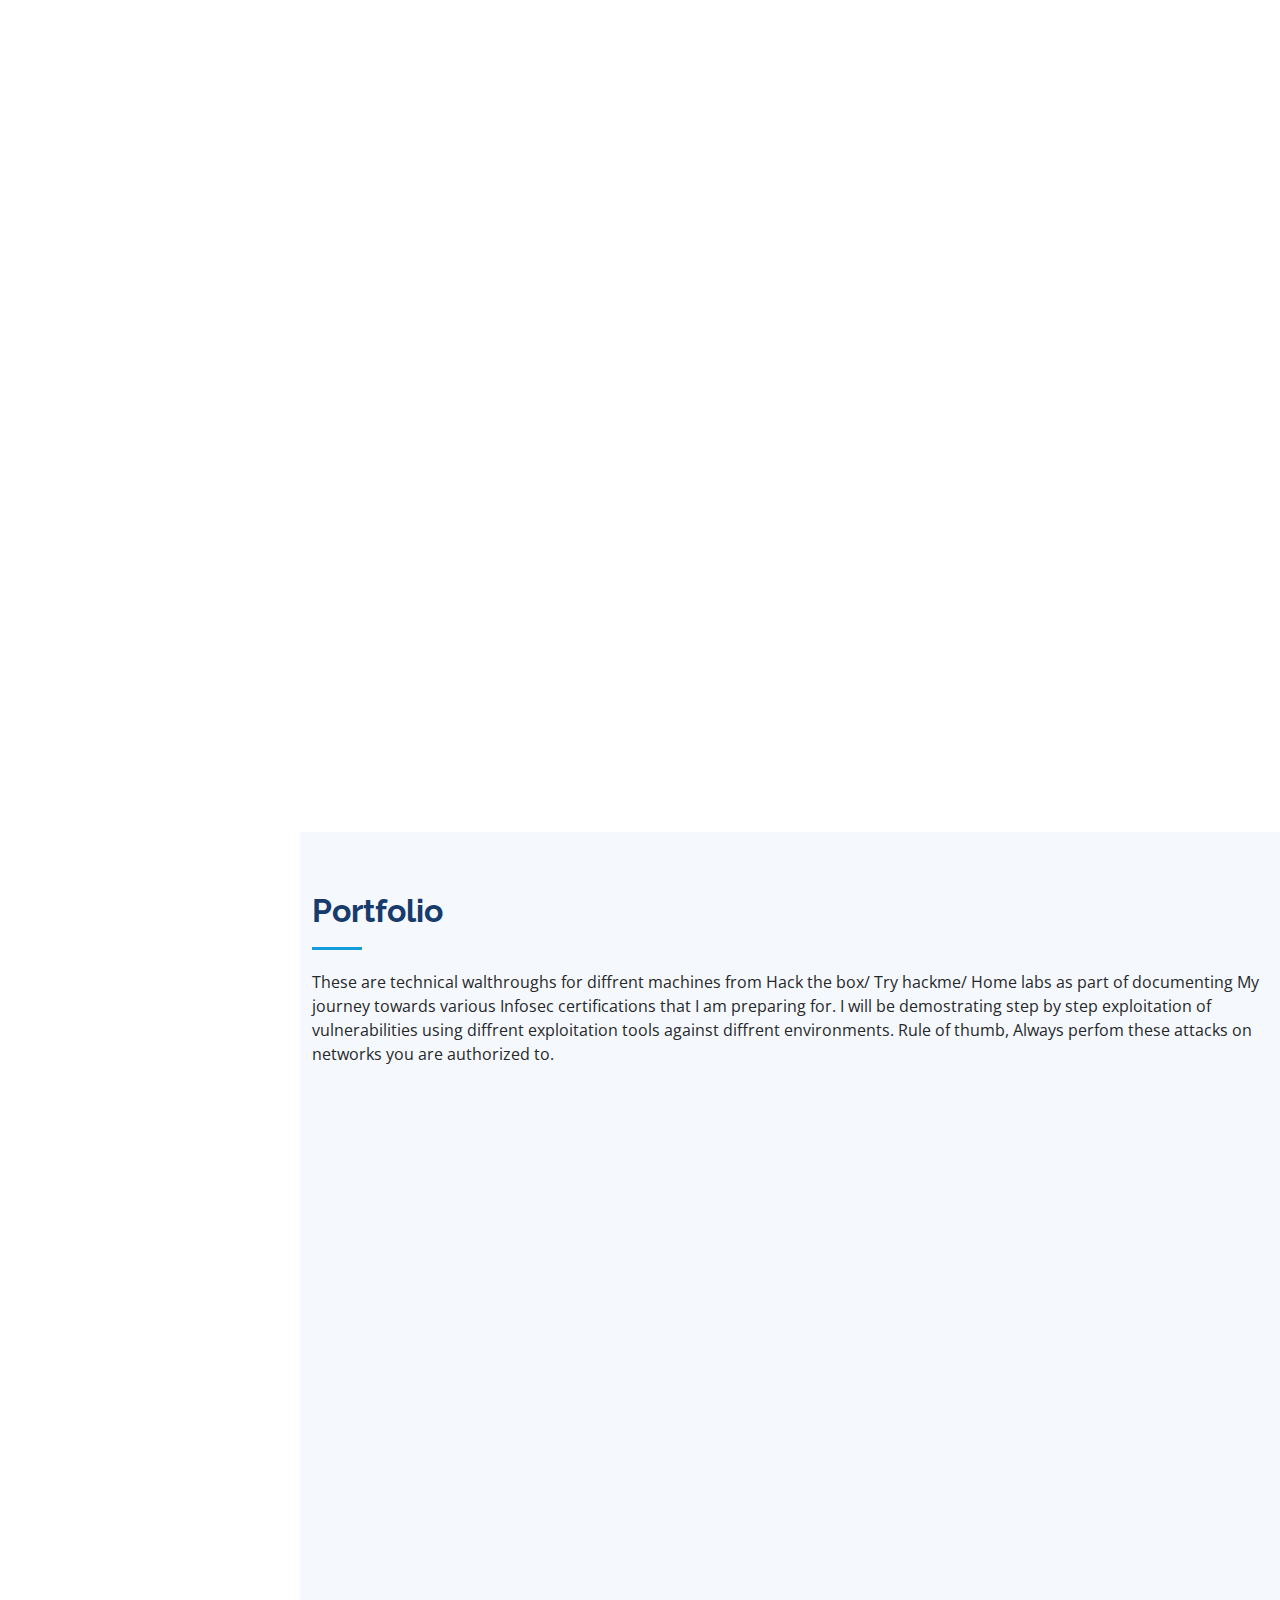
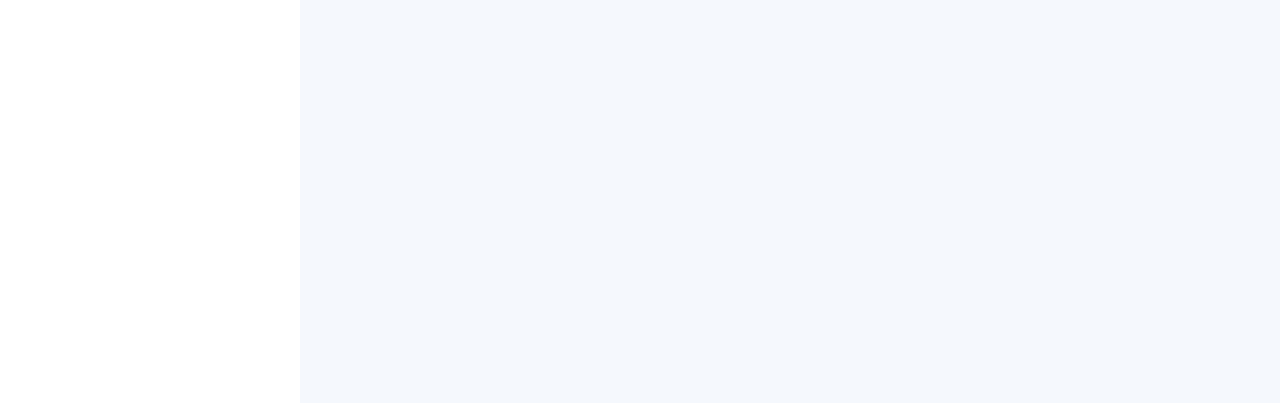
==== commit 7403eea8: "Update index.html" ====
--- a/index.html
+++ b/index.html
@@ -241,7 +241,7 @@
                 <li>Documentation of findings for client review. </li>
                 <li>Security awareness and trainging of users</li>
                 <p><em>Key Achievement</em></p>              
-                <a href="https://www.serianu.com/downloads/AfricaCyberSecurityReport2016.pdf "> Co-Author For Africa Cyber Securoty Report 2016</p></a> 
+                <p><a href="https://www.serianu.com/downloads/AfricaCyberSecurityReport2016.pdf "> Co-Author For Africa Cyber Securoty Report 2016</p></a> 
               </ul>
             </div>
             <h1 class="text-light"><a href="index.html">Denzel Ndegwa</a></h1>
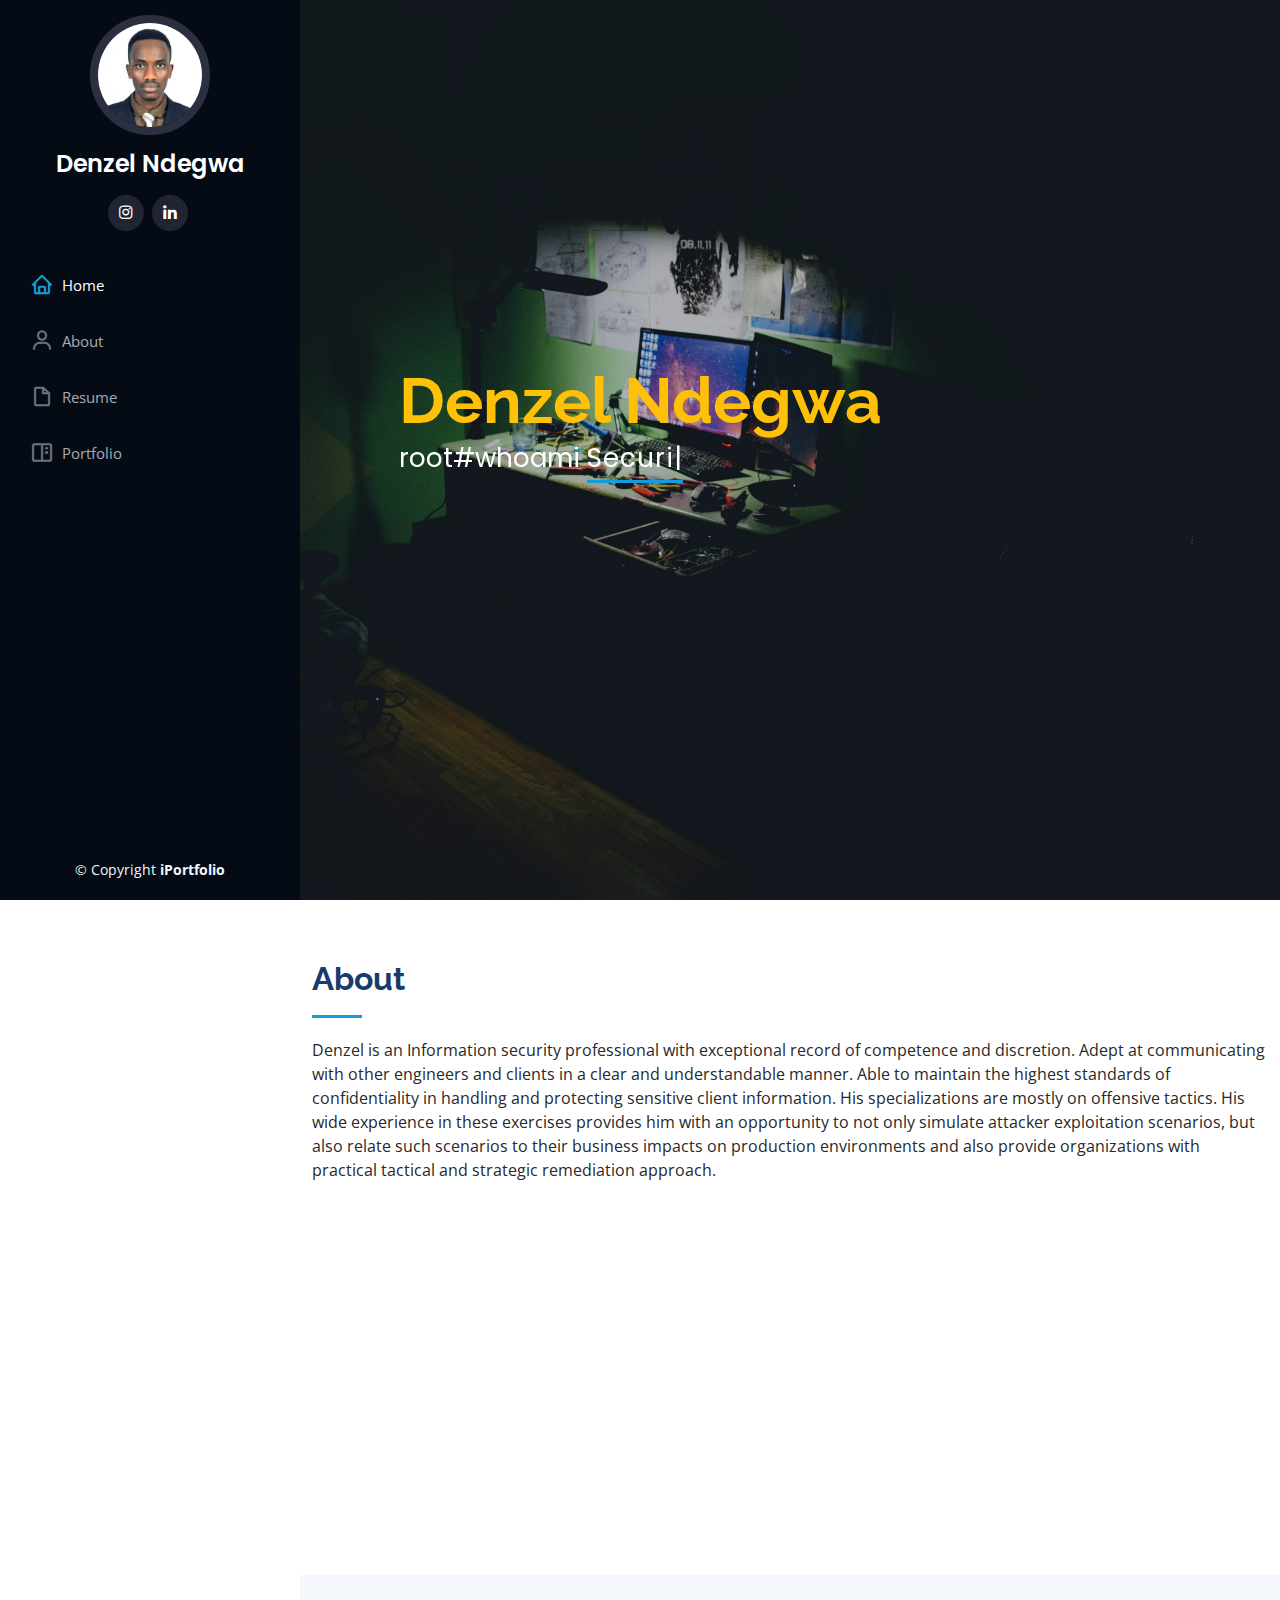
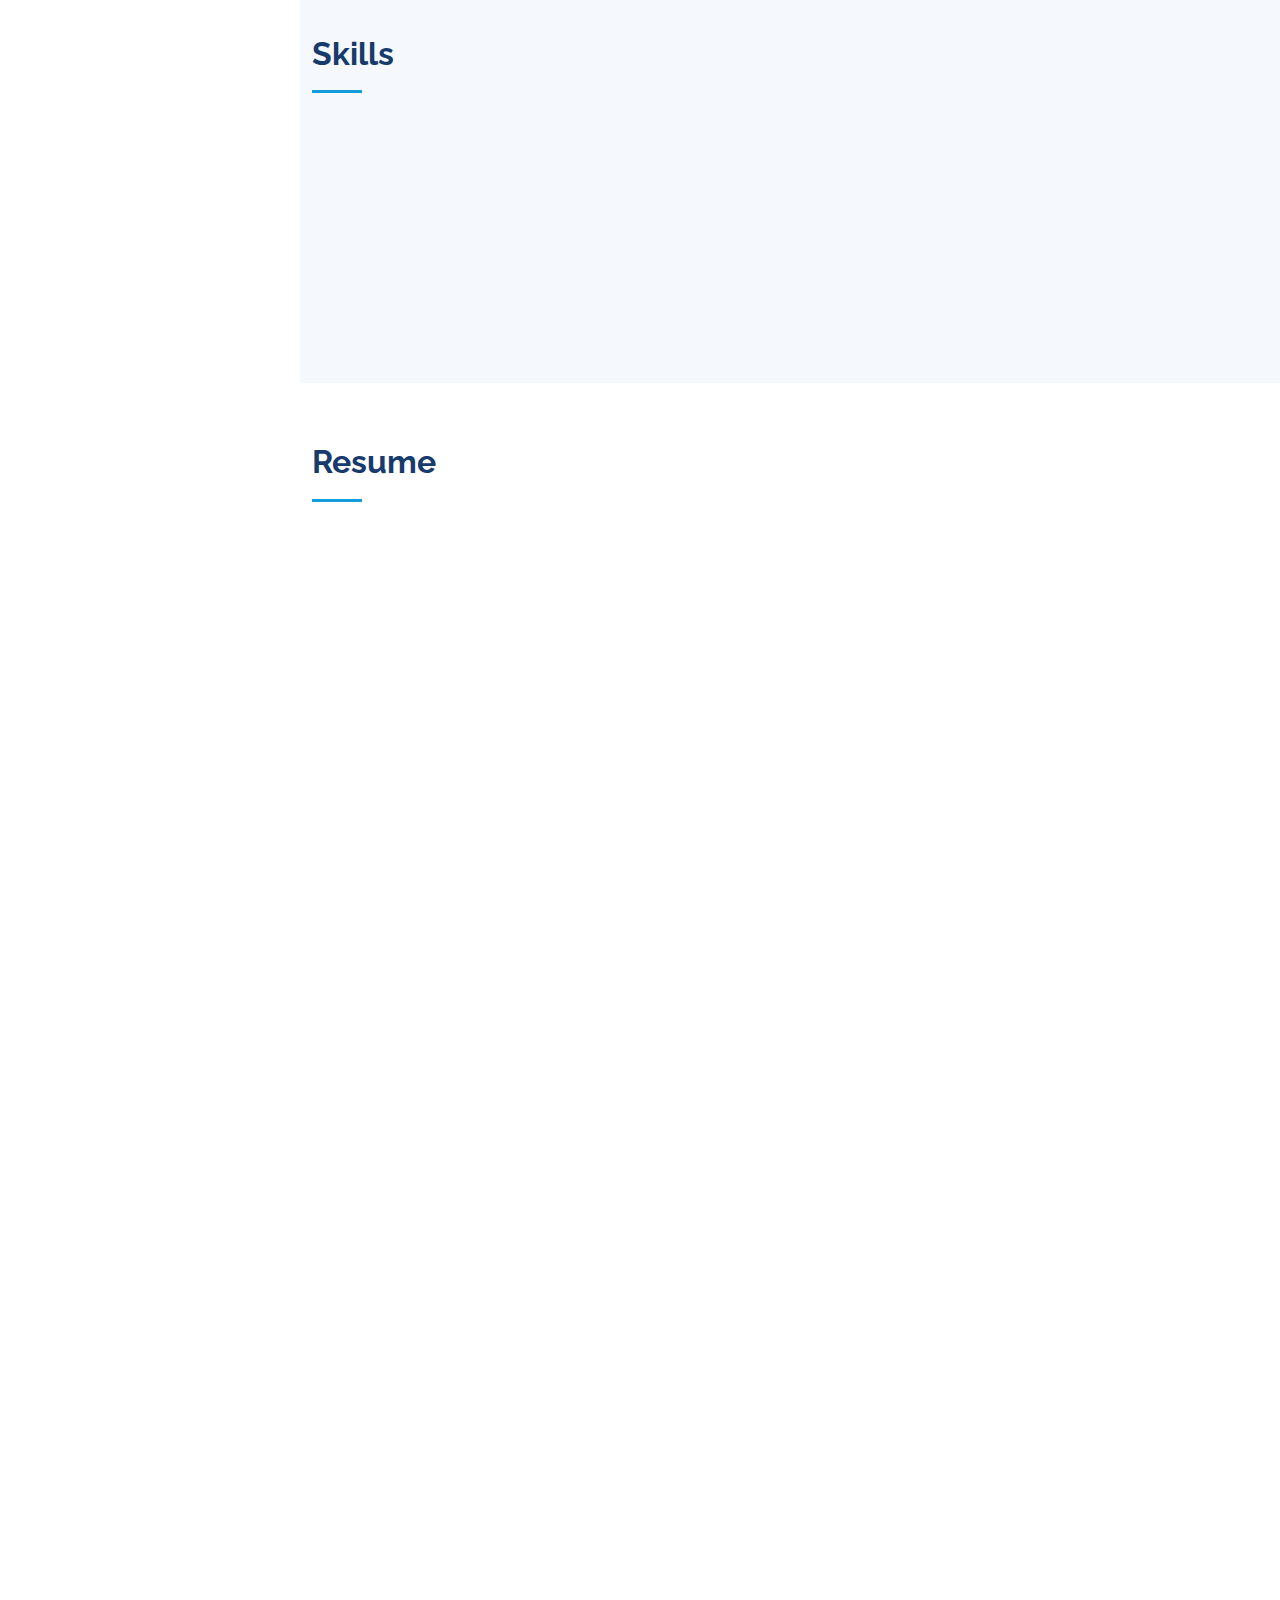
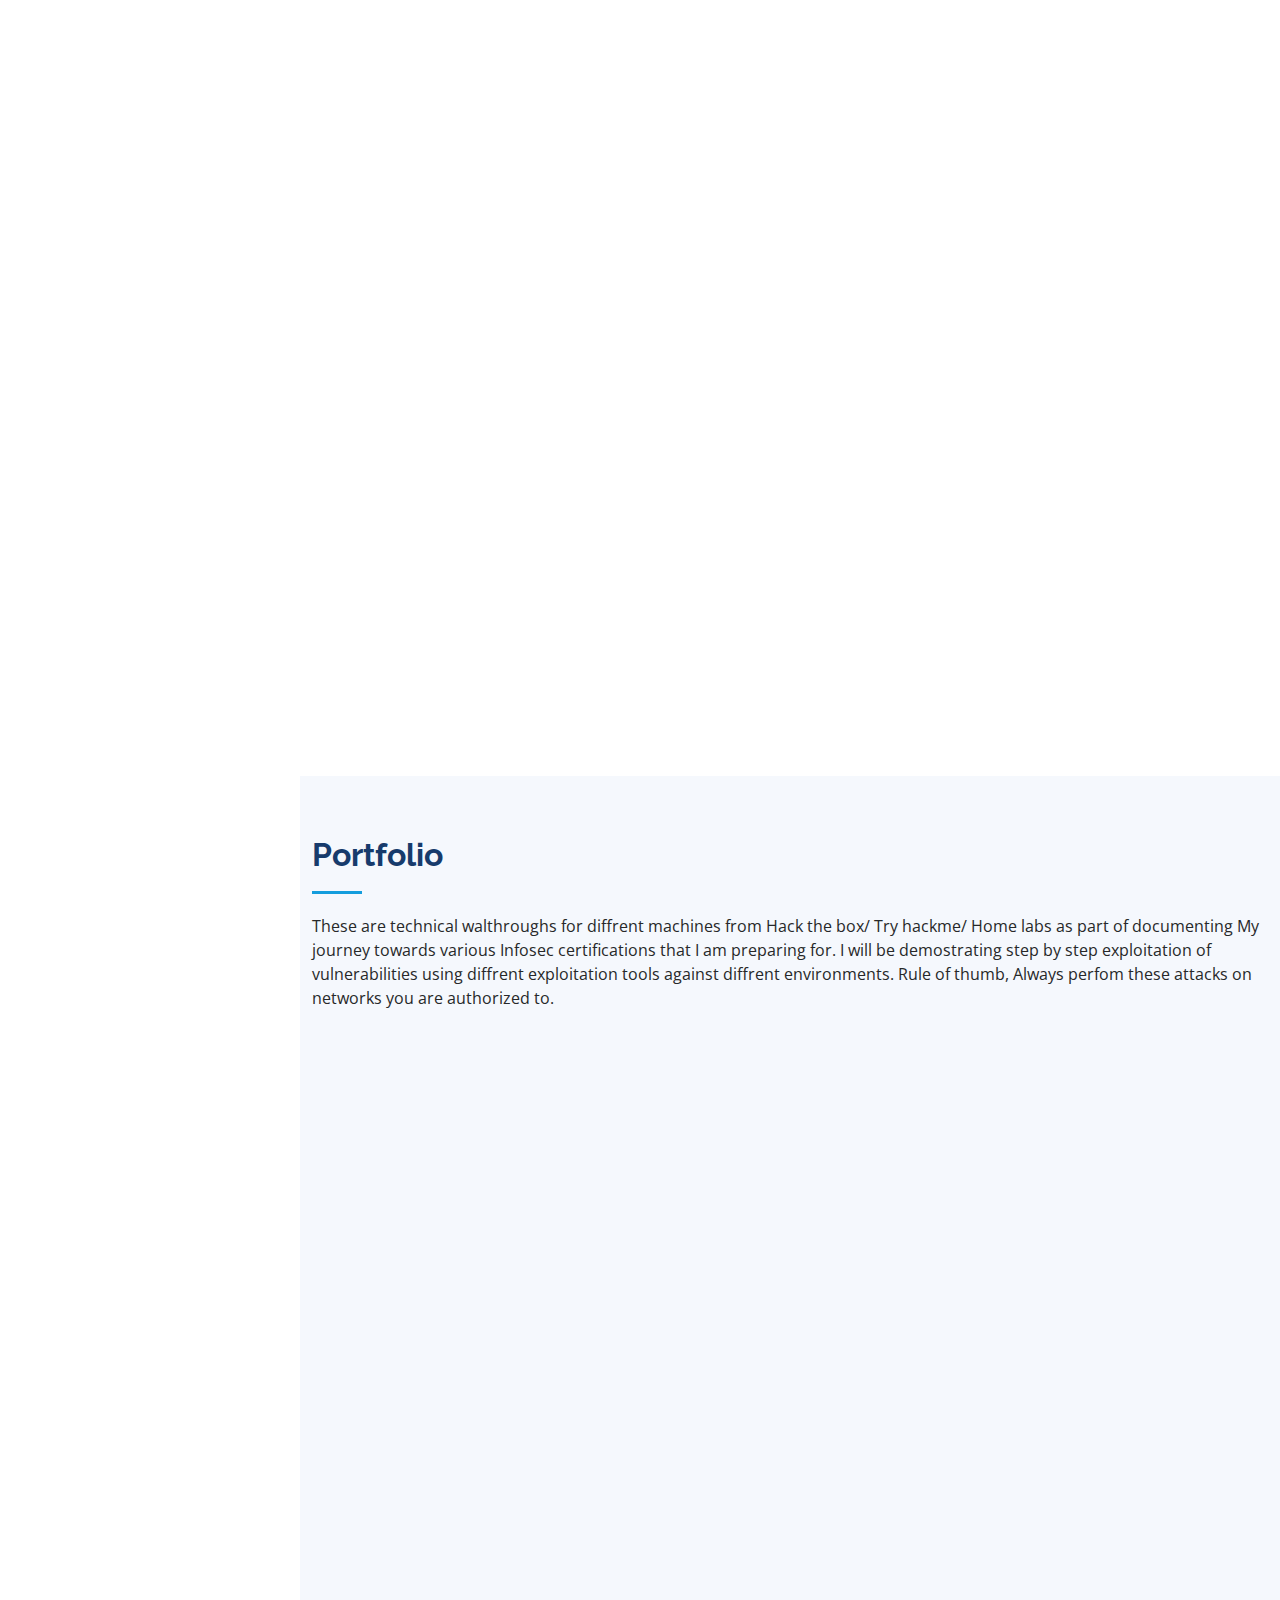
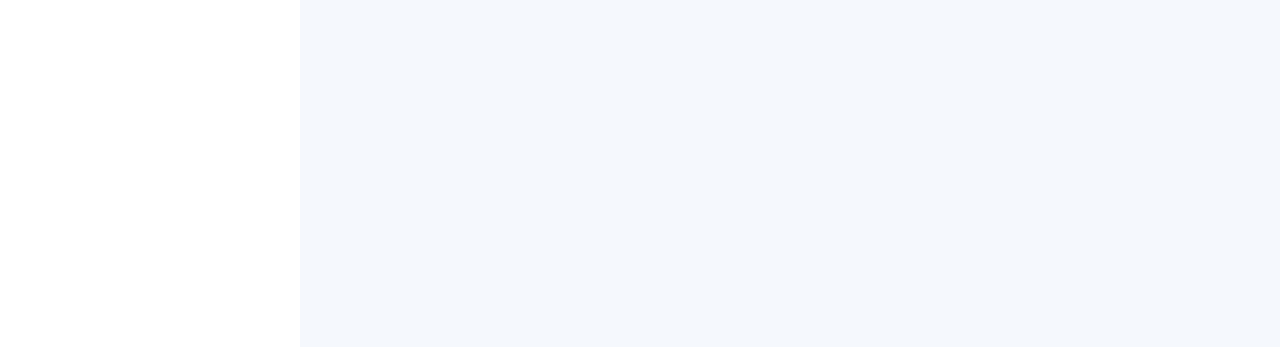
==== commit 463e4337: "Update index.html" ====
--- a/index.html
+++ b/index.html
@@ -244,7 +244,7 @@
                 <p><a href="https://www.serianu.com/downloads/AfricaCyberSecurityReport2016.pdf "> Co-Author For Africa Cyber Securoty Report 2016</p></a> 
               </ul>
             </div>
-            <h1 class="text-light"><a href="index.html">Denzel Ndegwa</a></h1>
+            
             <div class="resume-item">
               <h4>IT  Engineer-Vivo Activewear</h4>
               <h5>Oct 2017 - Jan 2019 (1Yr 3m)</h5>
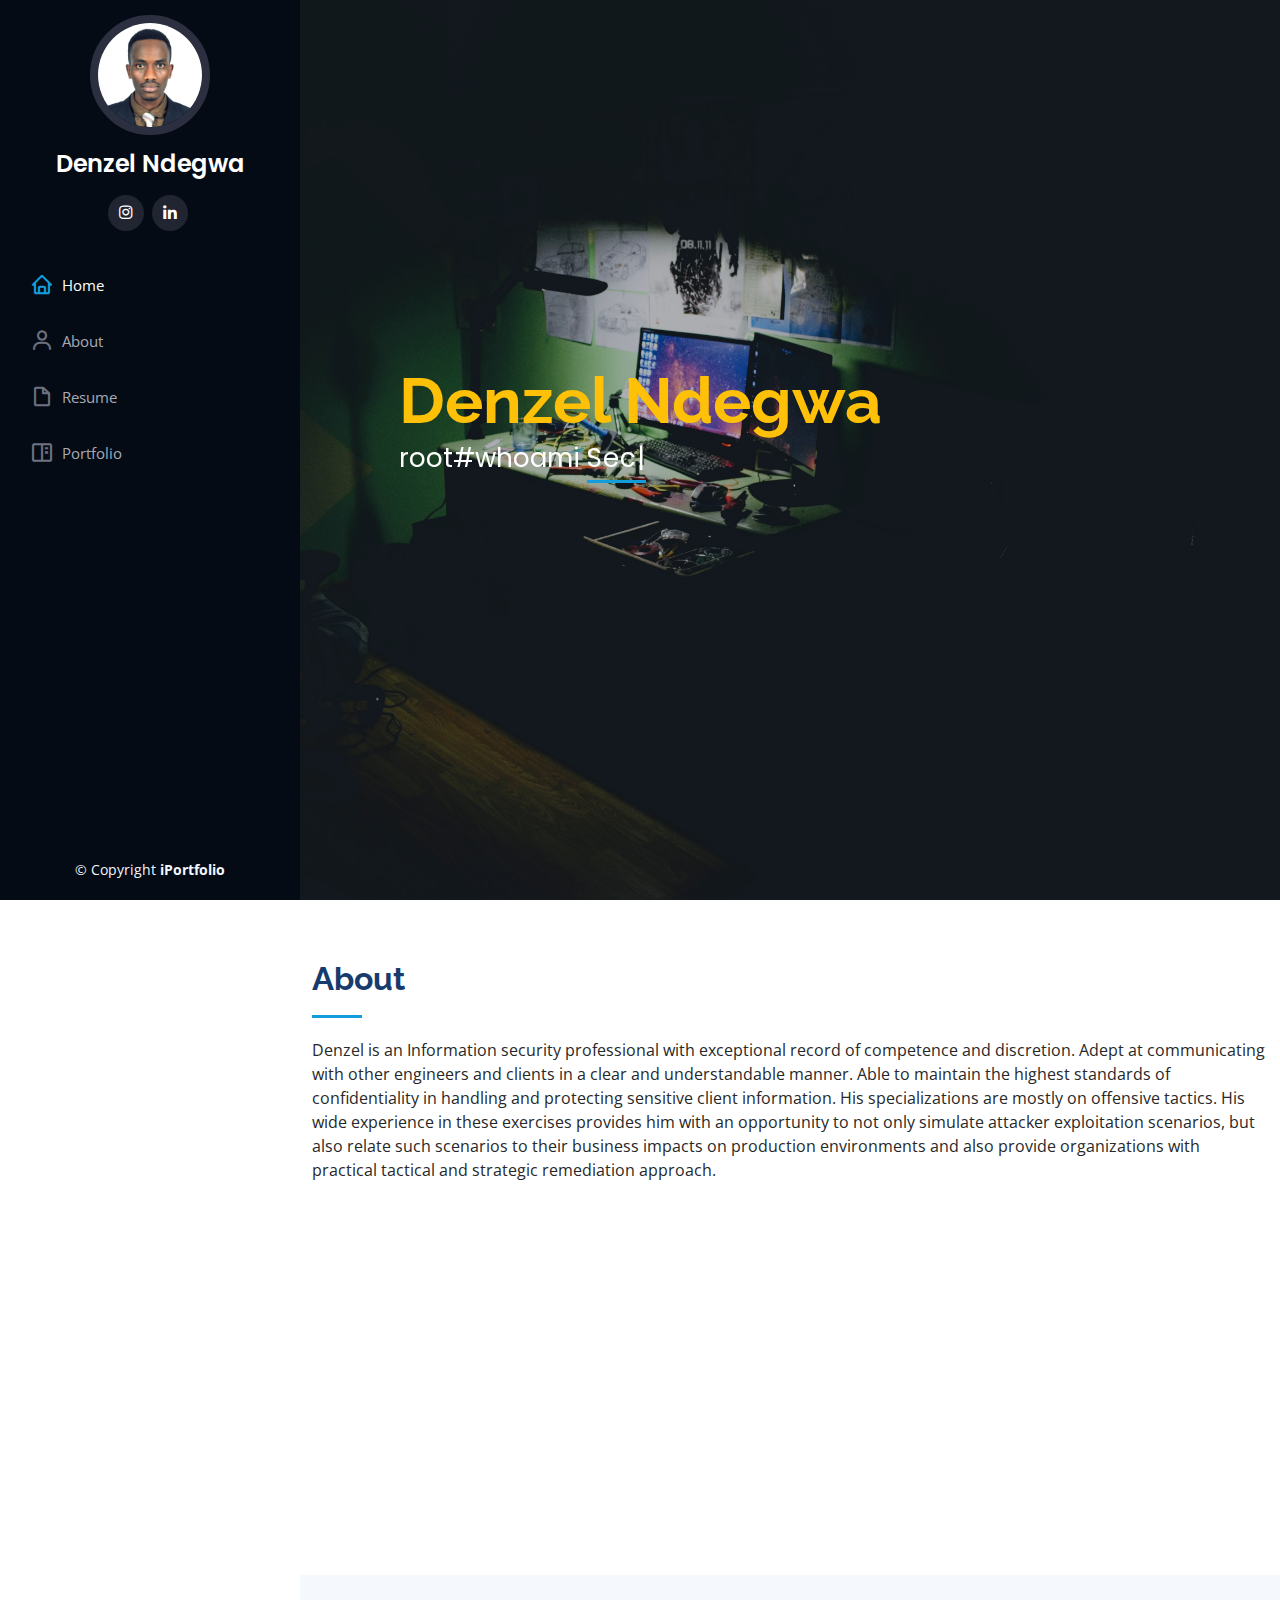
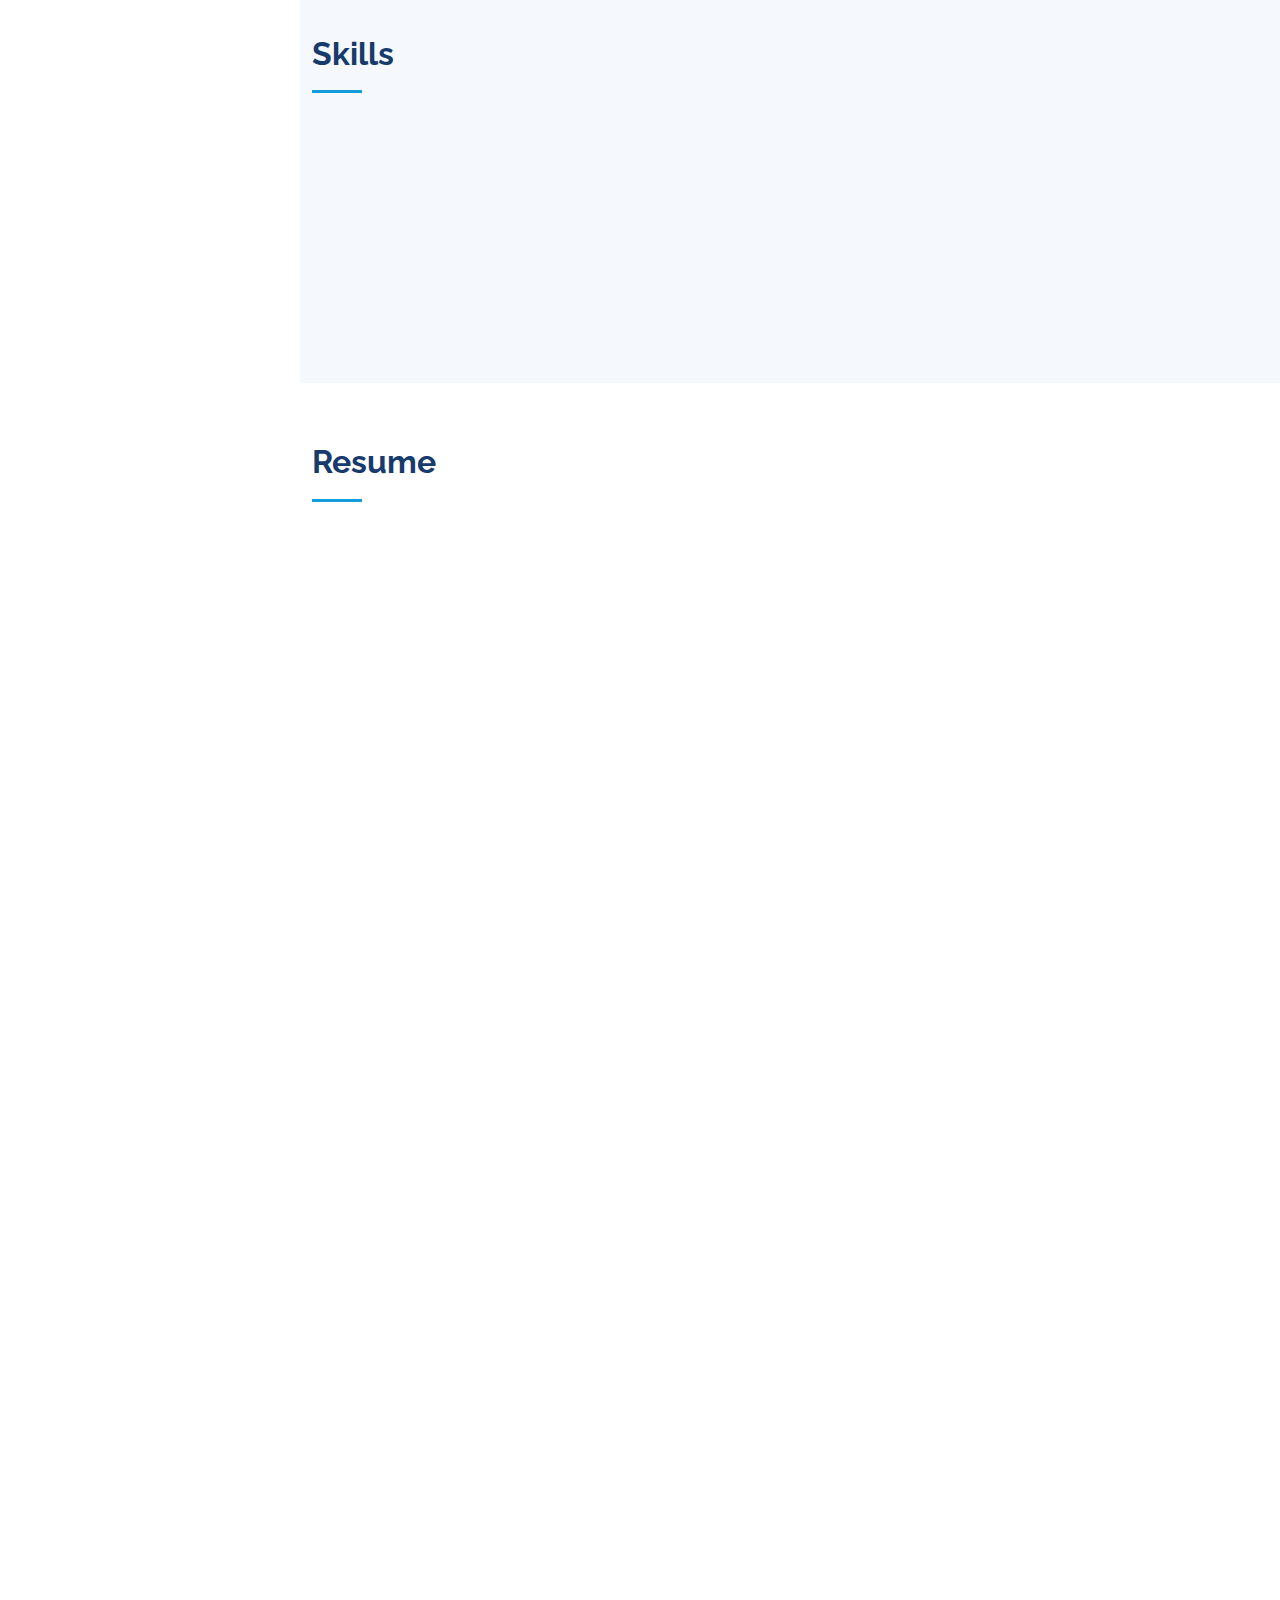
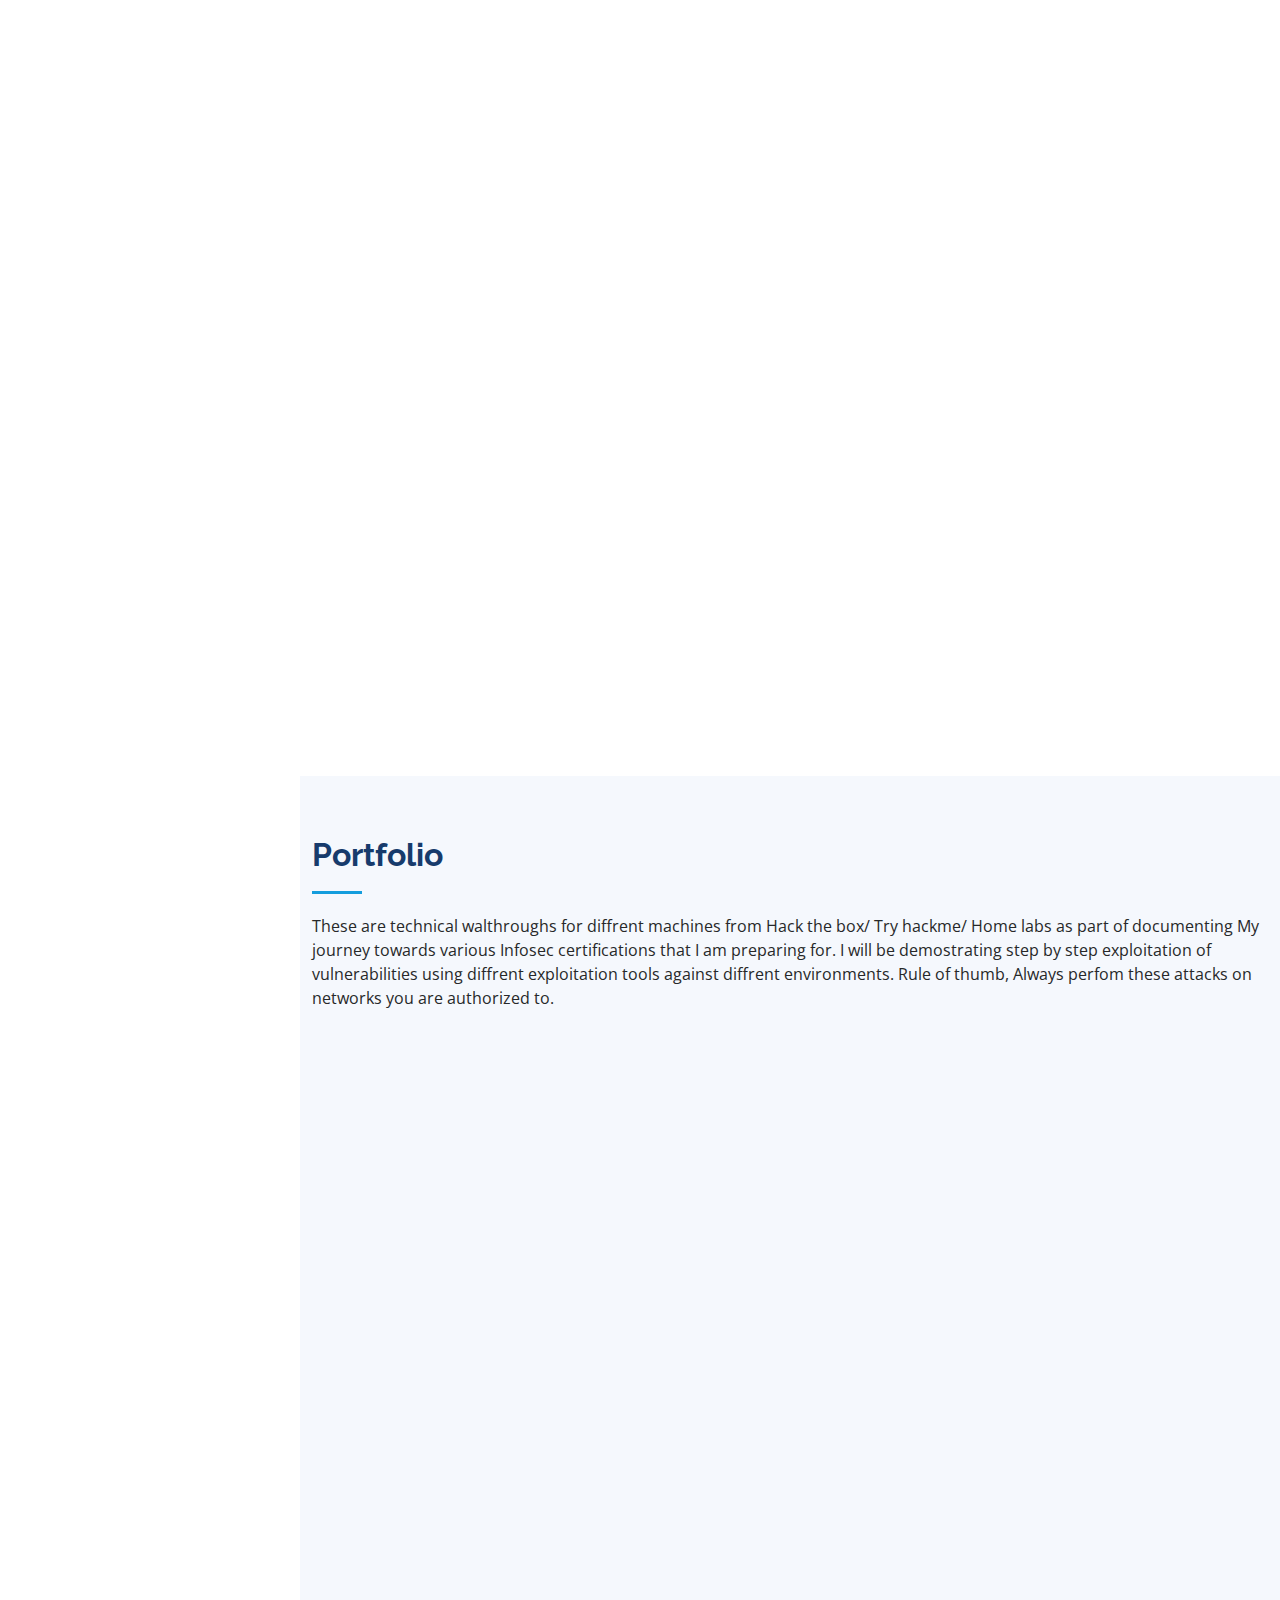
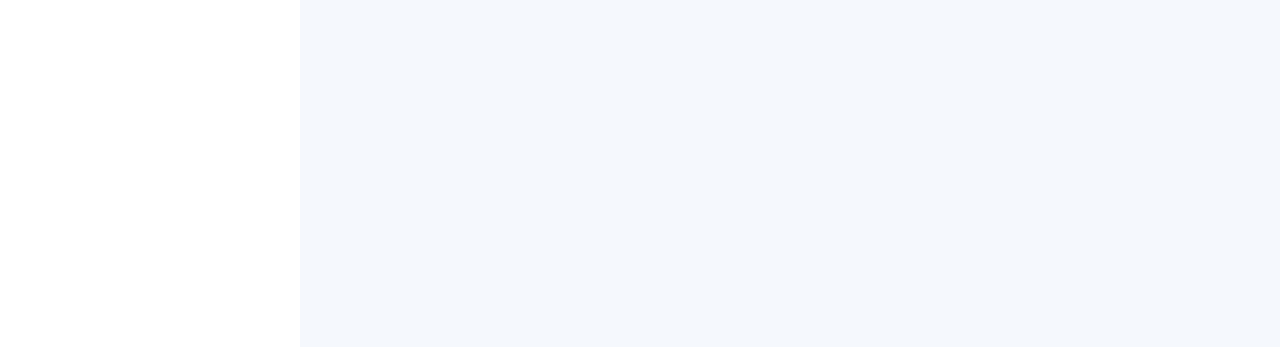
==== commit 5ec0f85e: "Update index.html" ====
--- a/index.html
+++ b/index.html
@@ -358,7 +358,7 @@
               <img src="assets/img/portfolio/portfolio-4.jpg" class="img-fluid" alt="">
               <div class="portfolio-links">
                 <a href="assets/img/portfolio/portfolio-4.jpg" data-gallery="portfolioGallery" class="portfolio-lightbox" title="Card 2"><i class="bx bx-plus"></i></a>
-                <a href="linux-1-details.html" title="More Details"><i class="bx bx-link"></i></a>
+                <a href="Linux-1.html" title="More Details"><i class="bx bx-link"></i></a>
               </div>
             </div>
           </div>
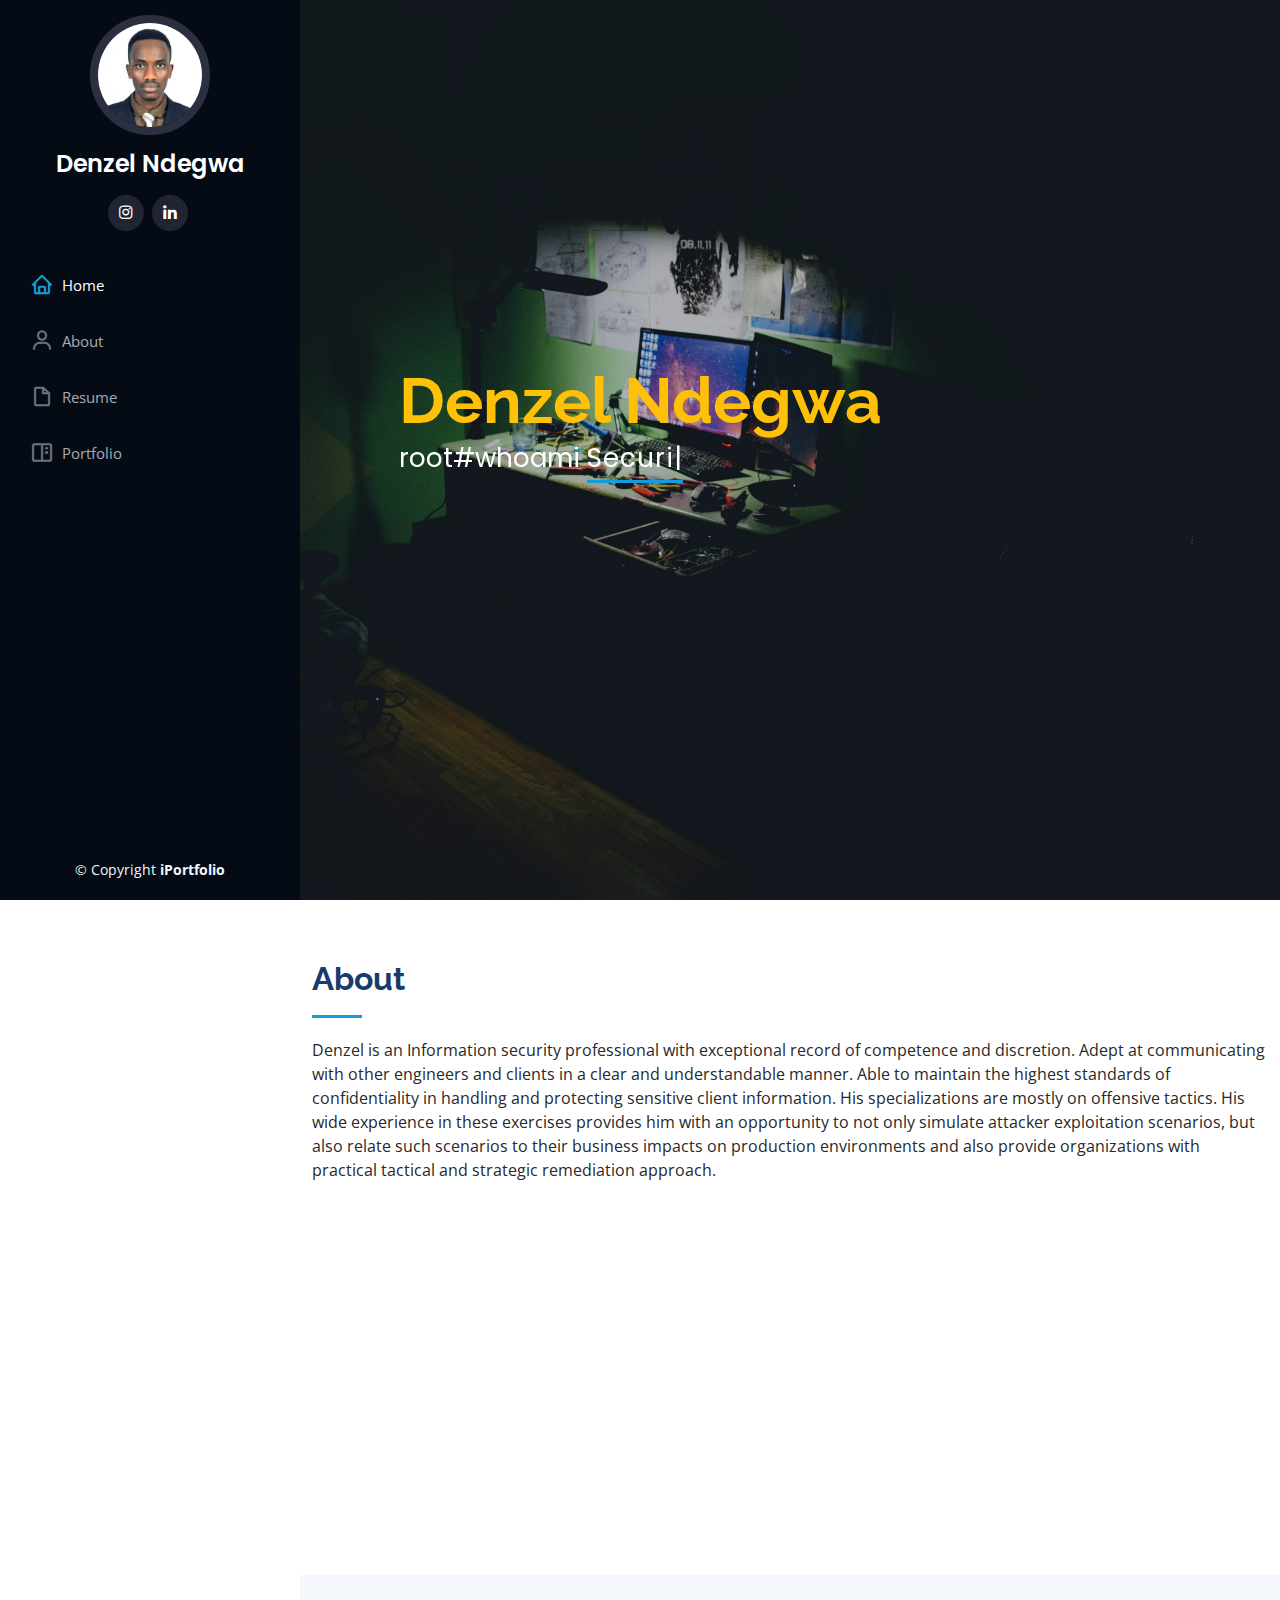
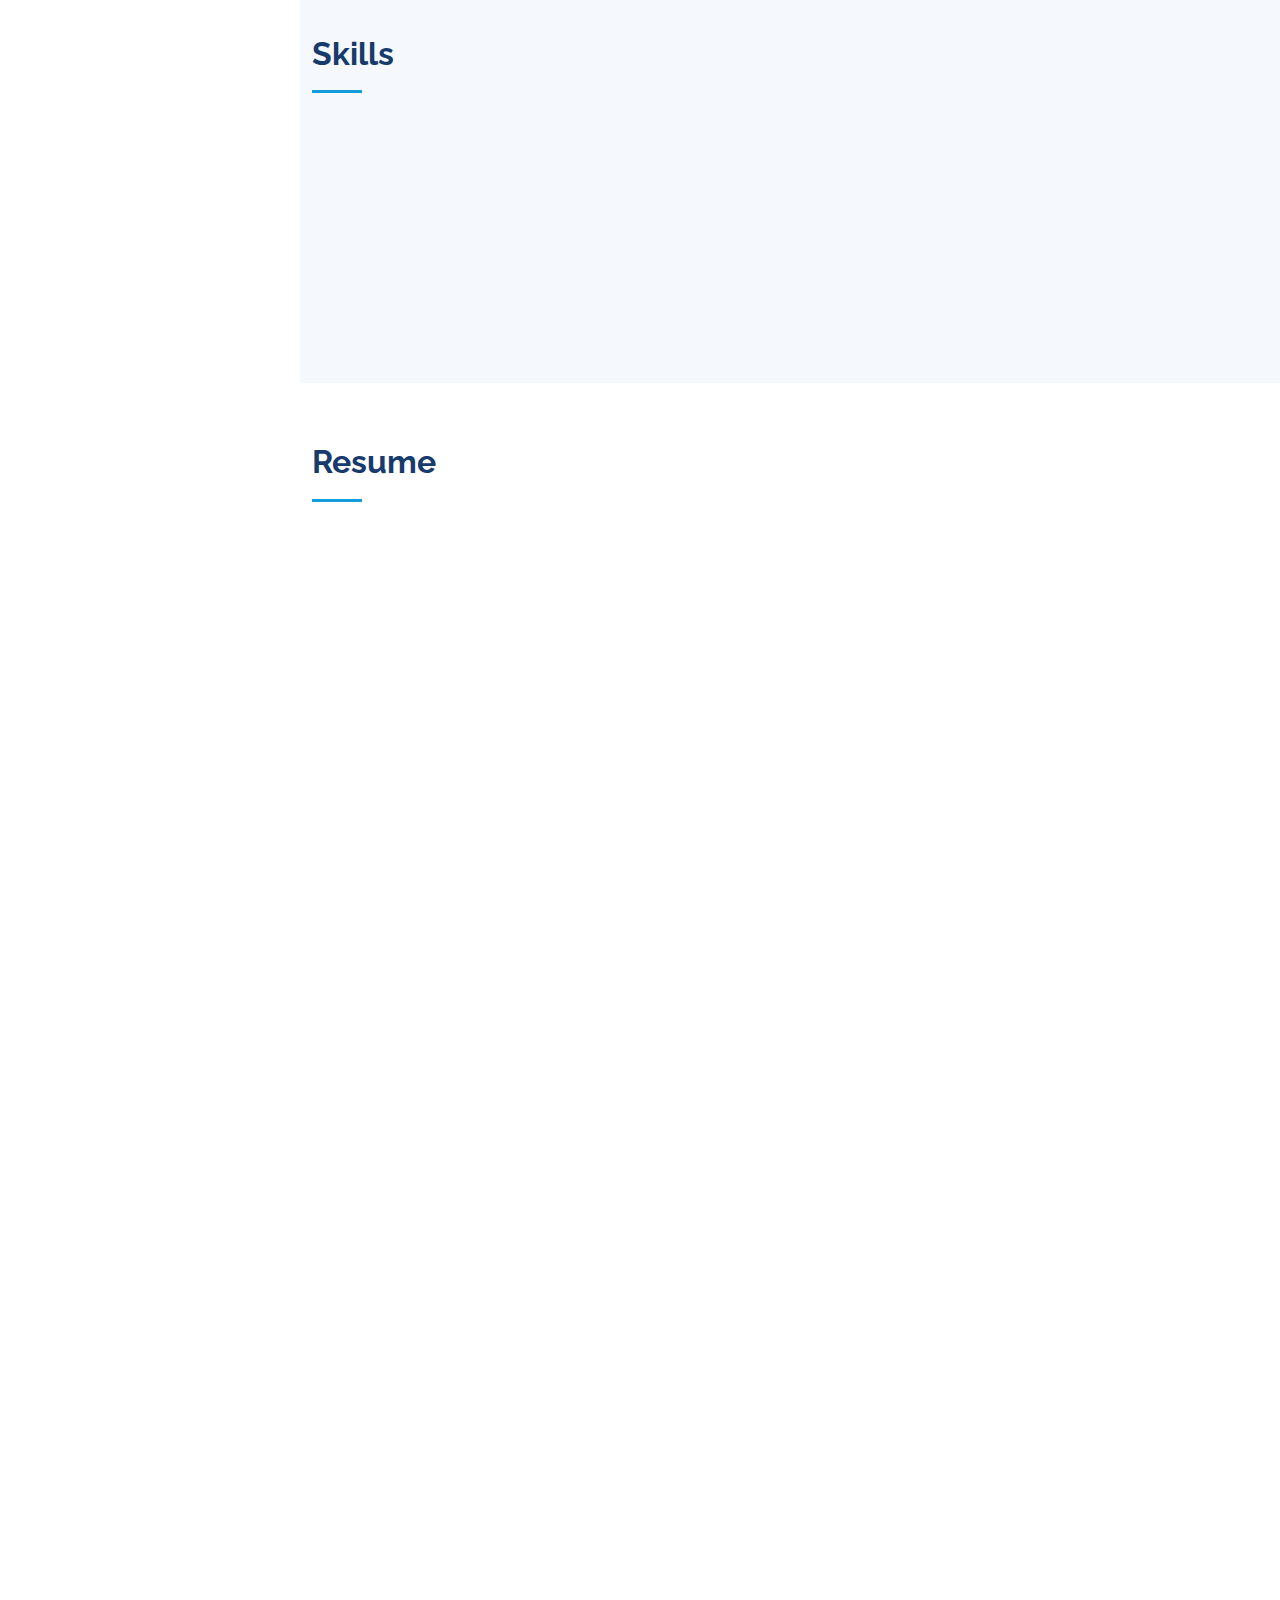
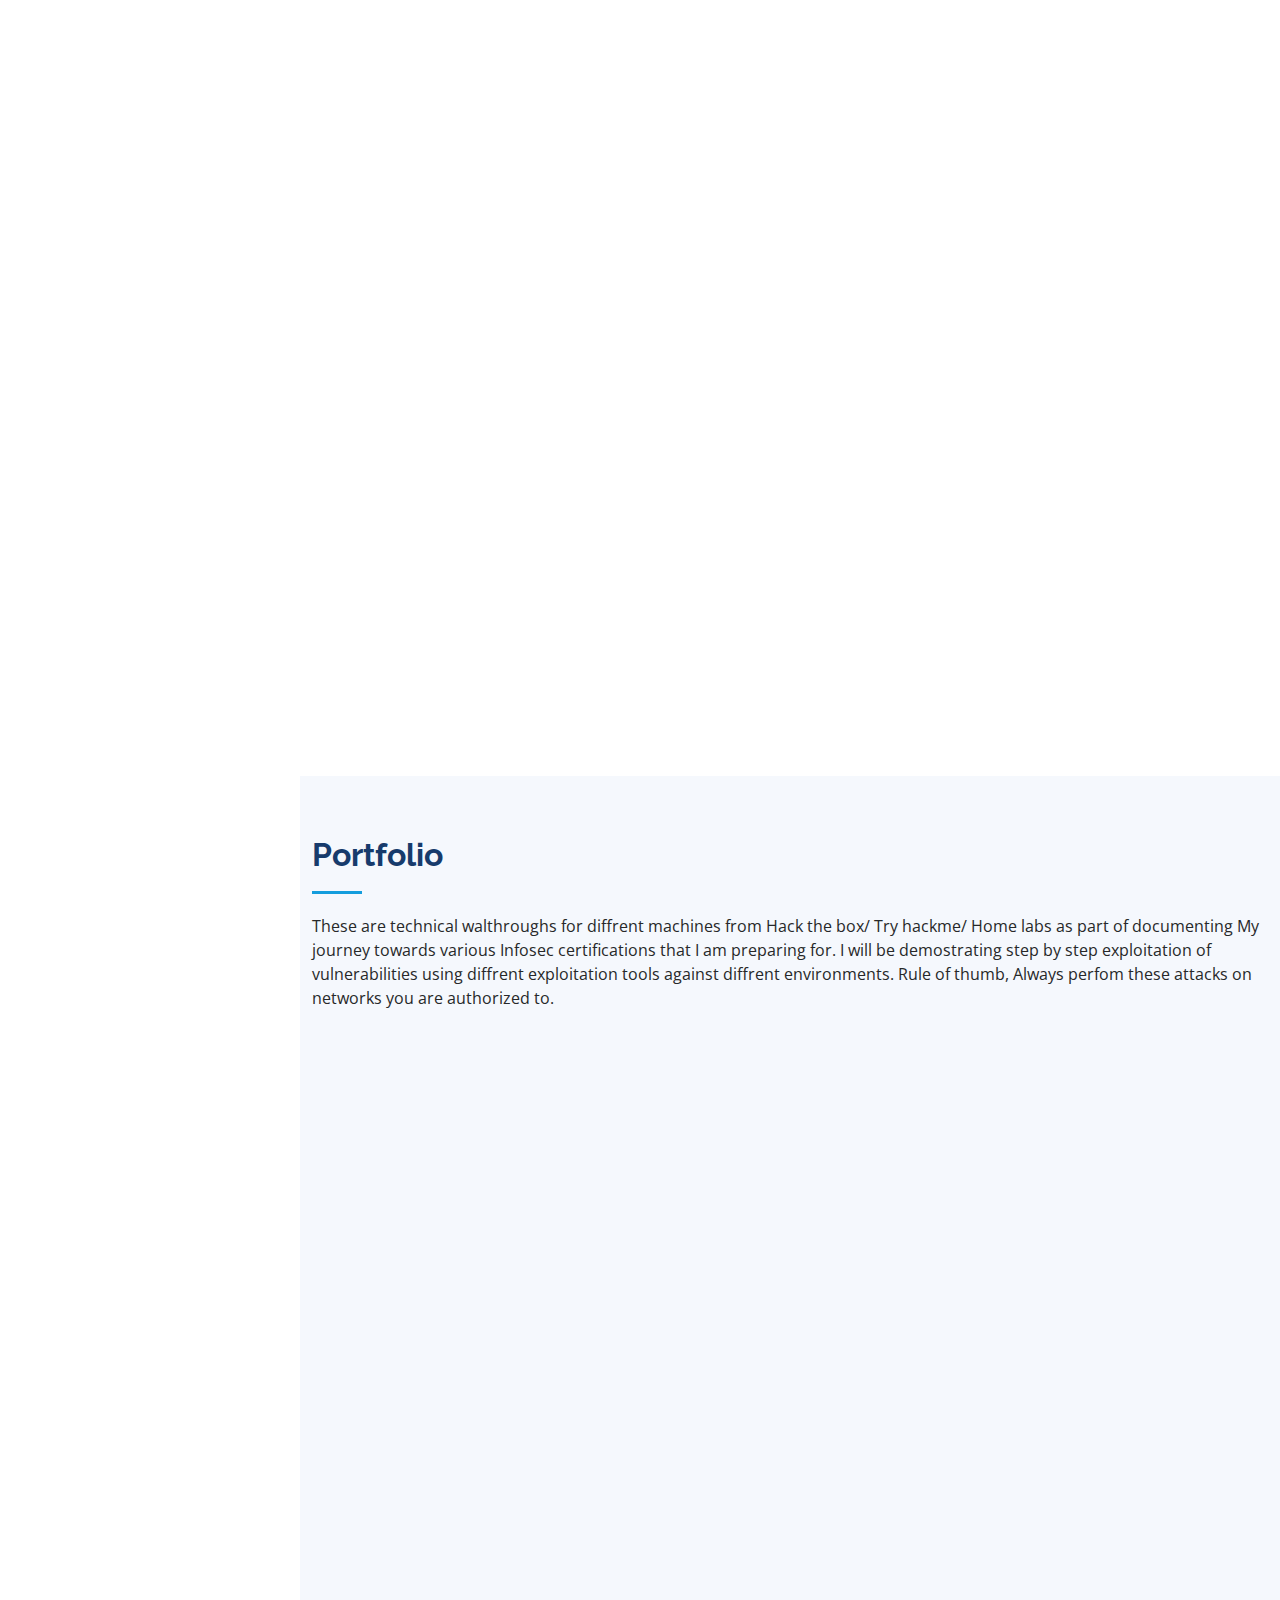
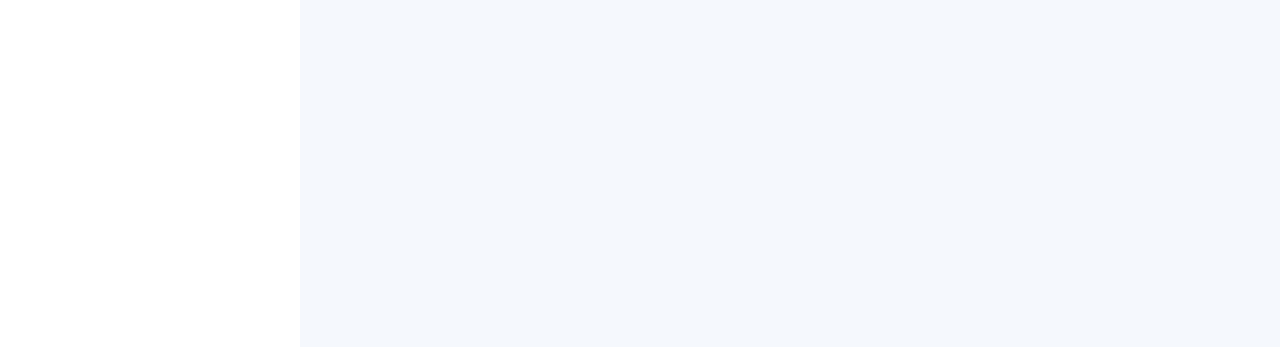
==== commit fd2b6d91: "Update index.html" ====
--- a/index.html
+++ b/index.html
@@ -388,7 +388,7 @@
               <img src="assets/img/portfolio/portfolio-7.jpg" class="img-fluid" alt="">
               <div class="portfolio-links">
                 <a href="assets/img/portfolio/portfolio-7.jpg" data-gallery="portfolioGallery" class="portfolio-lightbox" title="Card 1"><i class="bx bx-plus"></i></a>
-                <a href="linux-2.html" title="More Details"><i class="bx bx-link"></i></a>
+                <a href="Linux-2.html" title="More Details"><i class="bx bx-link"></i></a>
               </div>
             </div>
           </div>
@@ -398,7 +398,7 @@
               <img src="assets/img/portfolio/portfolio-8.jpg" class="img-fluid" alt="">
               <div class="portfolio-links">
                 <a href="assets/img/portfolio/portfolio-8.jpg" data-gallery="portfolioGallery" class="portfolio-lightbox" title="Card 3"><i class="bx bx-plus"></i></a>
-                <a href="linux-3.html" title="More Details"><i class="bx bx-link"></i></a>
+                <a href="Linux-3.html" title="More Details"><i class="bx bx-link"></i></a>
               </div>
             </div>
           </div>
@@ -408,7 +408,7 @@
               <img src="assets/img/portfolio/portfolio-9.jpg" class="img-fluid" alt="">
               <div class="portfolio-links">
                 <a href="assets/img/portfolio/portfolio-9.jpg" data-gallery="portfolioGallery" class="portfolio-lightbox" title="Web 3"><i class="bx bx-plus"></i></a>
-                <a href="webmobile-4.html" title="More Details"><i class="bx bx-link"></i></a>
+                <a href="webmobile-3.html" title="More Details"><i class="bx bx-link"></i></a>
               </div>
             </div>
           </div>
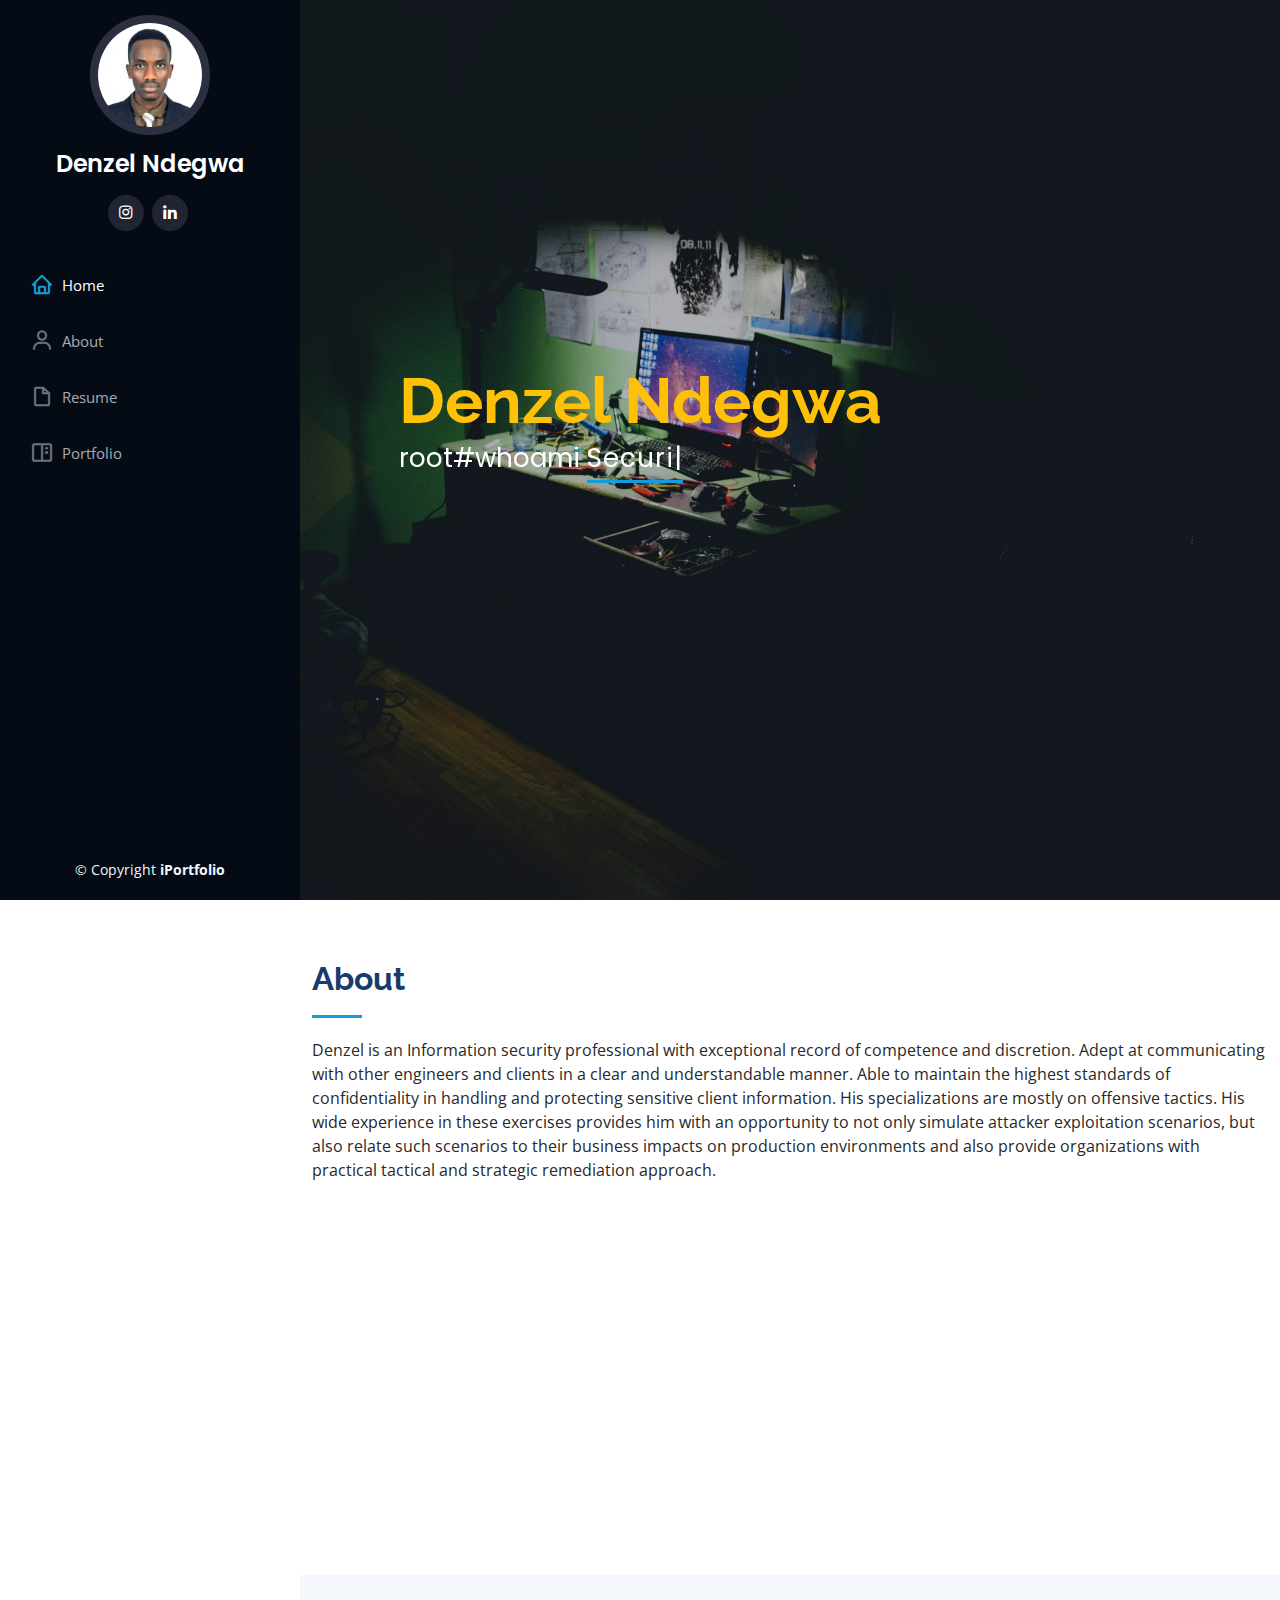
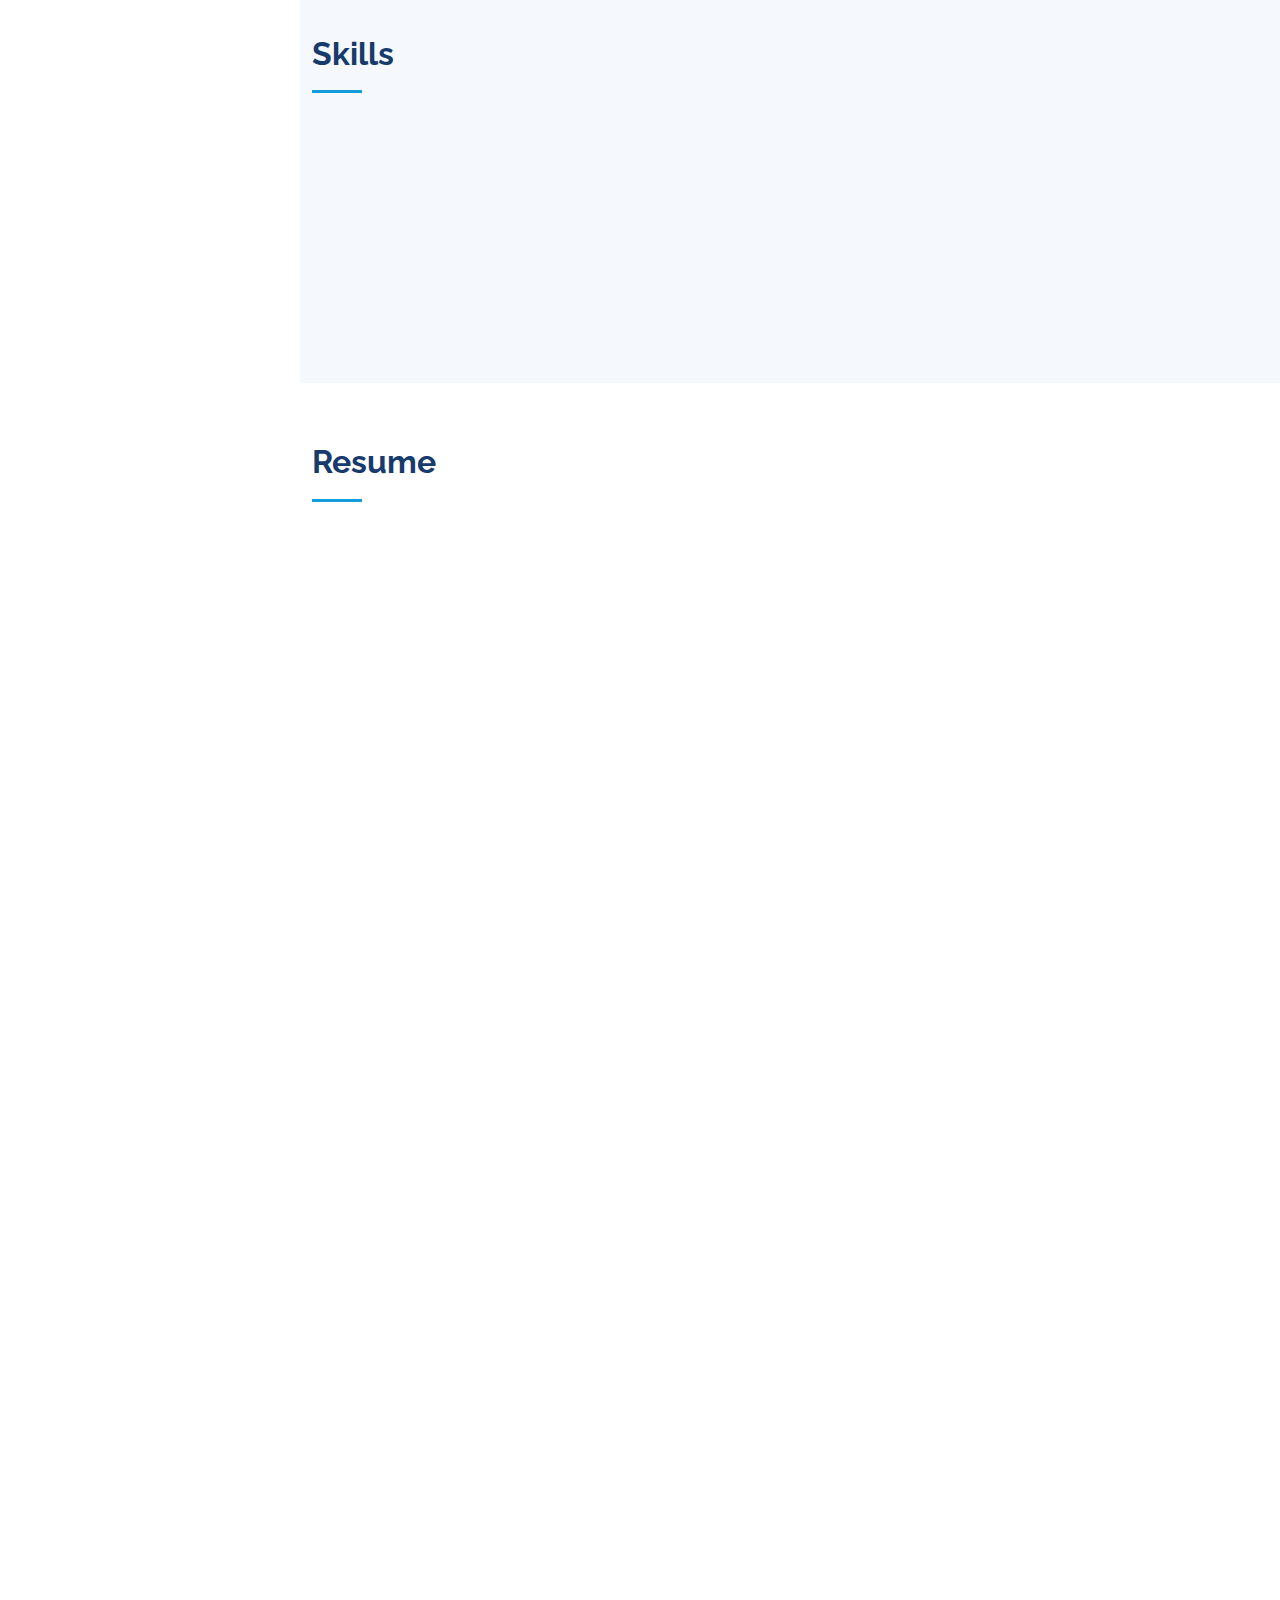
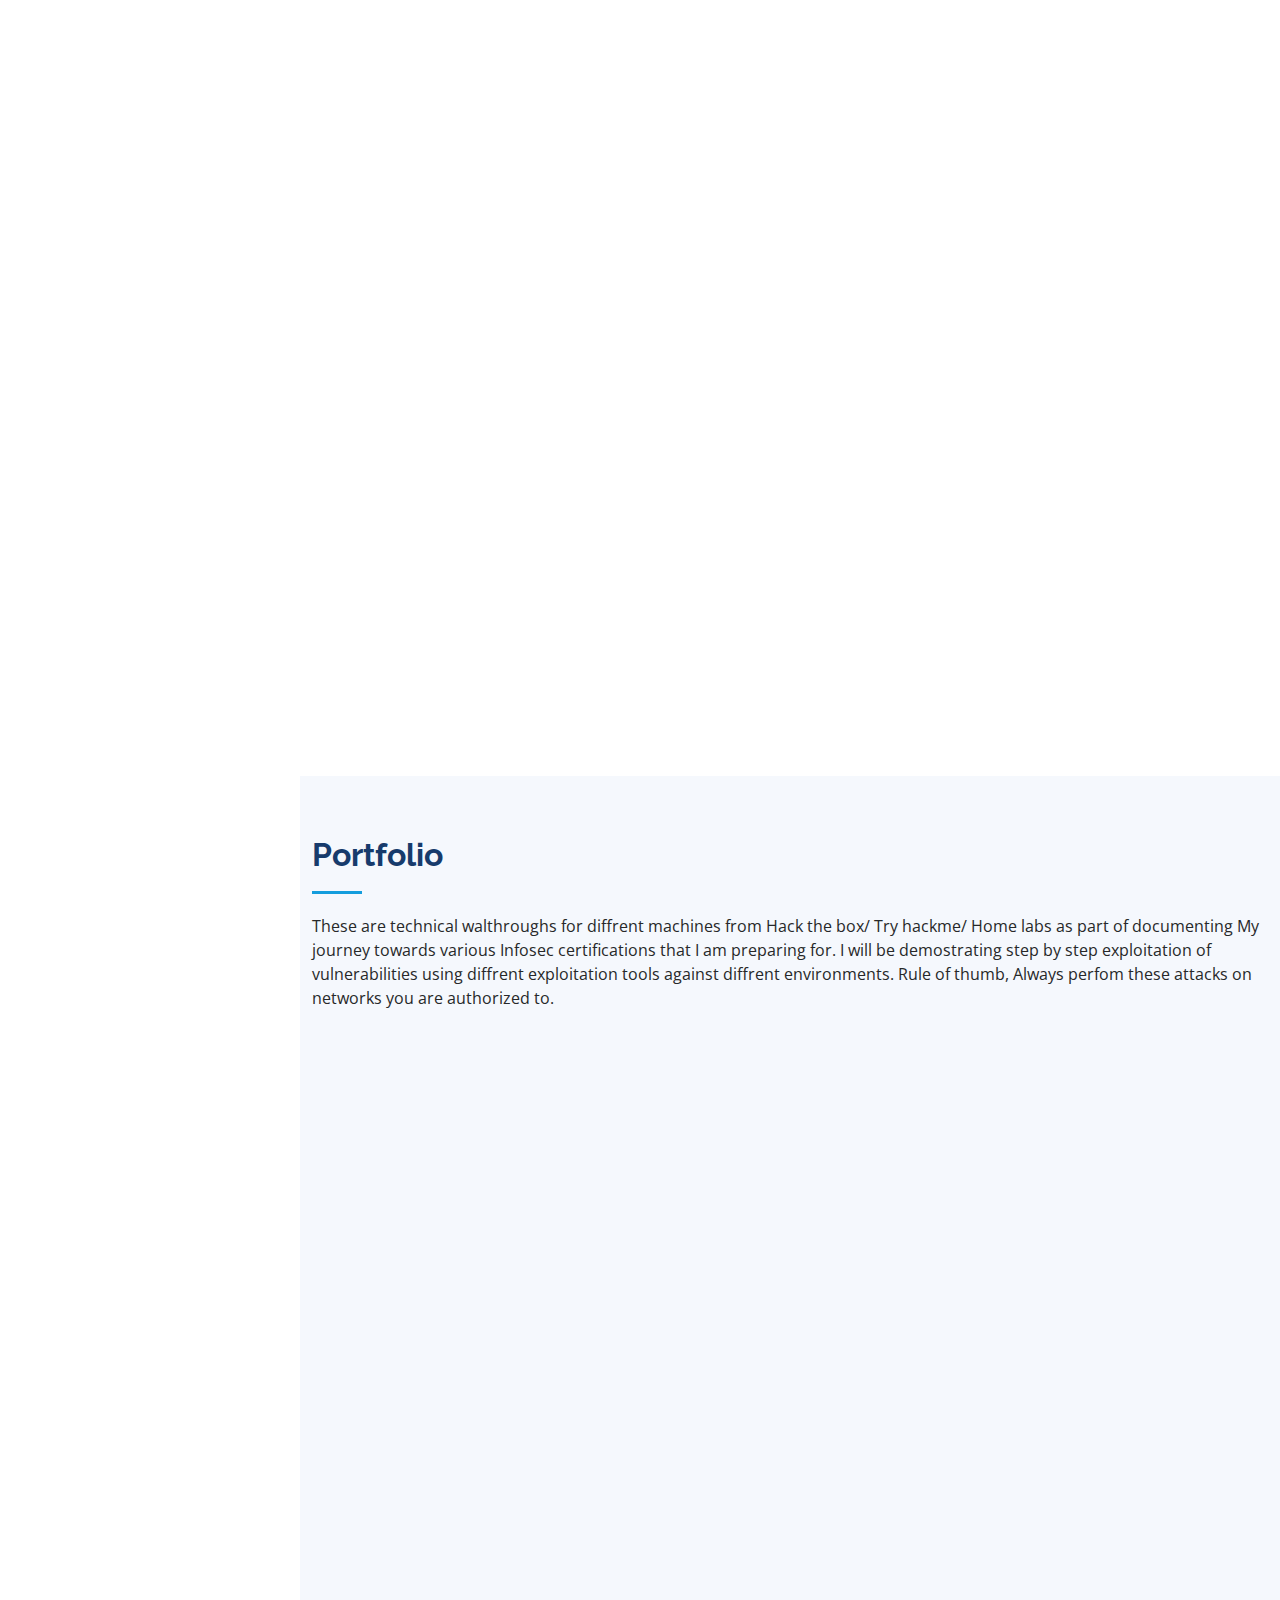
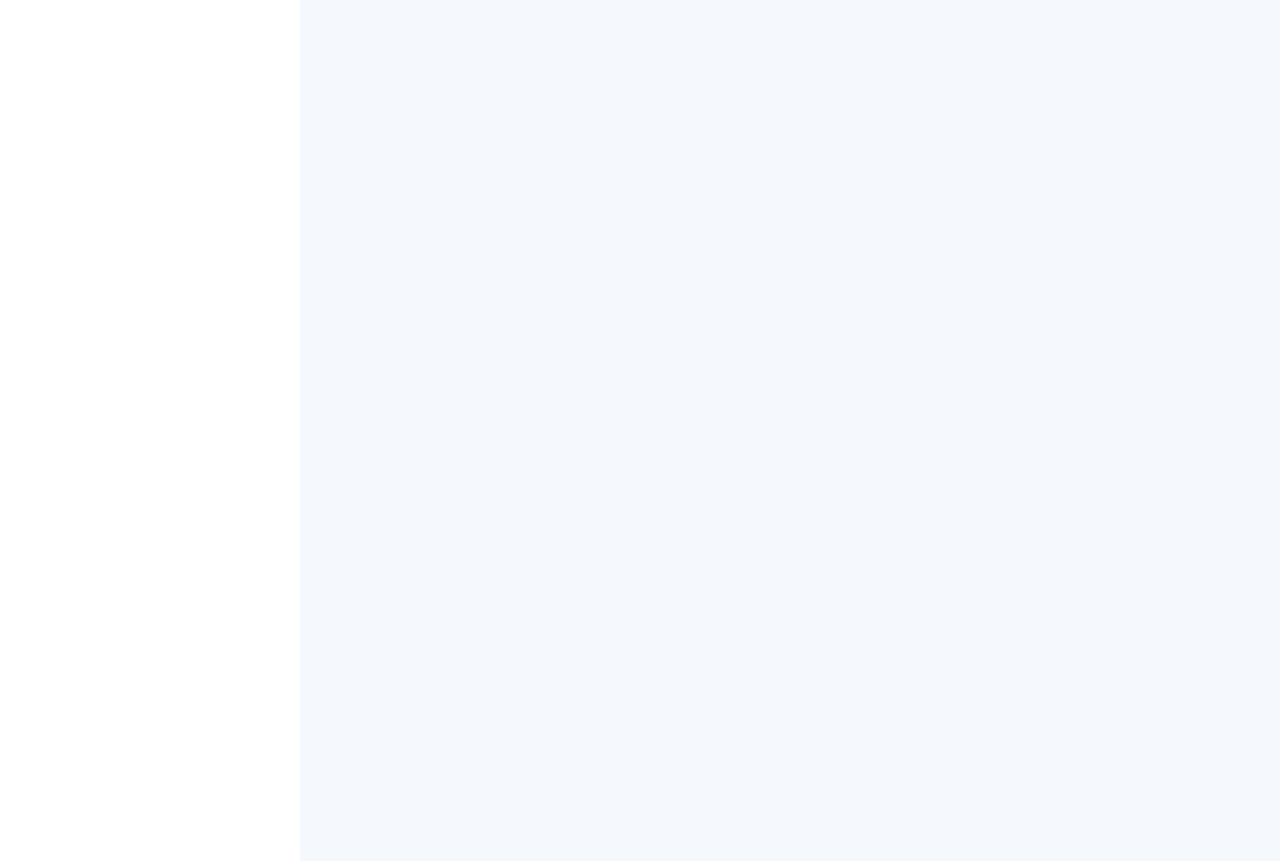
==== commit 0066b323: "Update index.html" ====
--- a/index.html
+++ b/index.html
@@ -338,7 +338,7 @@
               <img src="assets/img/portfolio/portfolio-2.jpg" class="img-fluid" alt="">
               <div class="portfolio-links">
                 <a href="assets/img/portfolio/portfolio-2.jpg" data-gallery="portfolioGallery" class="portfolio-lightbox" title="Web 3"><i class="bx bx-plus"></i></a>
-                <a href="webmobile-1.html" title="More Details"><i class="bx bx-link"></i></a>
+                <a href="Webmobile-1.html" title="More Details"><i class="bx bx-link"></i></a>
               </div>
             </div>
           </div>
@@ -409,6 +409,46 @@
               <div class="portfolio-links">
                 <a href="assets/img/portfolio/portfolio-9.jpg" data-gallery="portfolioGallery" class="portfolio-lightbox" title="Web 3"><i class="bx bx-plus"></i></a>
                 <a href="webmobile-3.html" title="More Details"><i class="bx bx-link"></i></a>
+              </div>
+            </div>
+          </div>
+          
+          <div class="col-lg-4 col-md-6 portfolio-item filter-web">
+            <div class="portfolio-wrap">
+              <img src="assets/img/portfolio/portfolio-9.jpg" class="img-fluid" alt="">
+              <div class="portfolio-links">
+                <a href="assets/img/portfolio/portfolio-9.jpg" data-gallery="portfolioGallery" class="portfolio-lightbox" title="Web 3"><i class="bx bx-plus"></i></a>
+                <a href="Forensics-1.html" title="More Details"><i class="bx bx-link"></i></a>
+              </div>
+            </div>
+          </div>
+
+          <div class="col-lg-4 col-md-6 portfolio-item filter-forensics">
+            <div class="portfolio-wrap">
+              <img src="assets/img/portfolio/portfolio-9.jpg" class="img-fluid" alt="">
+              <div class="portfolio-links">
+                <a href="assets/img/portfolio/portfolio-9.jpg" data-gallery="portfolioGallery" class="portfolio-lightbox" title="Web 3"><i class="bx bx-plus"></i></a>
+                <a href="Forensics-2.html" title="More Details"><i class="bx bx-link"></i></a>
+              </div>
+            </div>
+          </div>
+
+          <div class="col-lg-4 col-md-6 portfolio-item filter-forensics">
+            <div class="portfolio-wrap">
+              <img src="assets/img/portfolio/portfolio-9.jpg" class="img-fluid" alt="">
+              <div class="portfolio-links">
+                <a href="assets/img/portfolio/portfolio-9.jpg" data-gallery="portfolioGallery" class="portfolio-lightbox" title="Web 3"><i class="bx bx-plus"></i></a>
+                <a href="Forensics-4.html" title="More Details"><i class="bx bx-link"></i></a>
+              </div>
+            </div>
+          </div>
+
+          <div class="col-lg-4 col-md-6 portfolio-item filter-forensics">
+            <div class="portfolio-wrap">
+              <img src="assets/img/portfolio/portfolio-9.jpg" class="img-fluid" alt="">
+              <div class="portfolio-links">
+                <a href="assets/img/portfolio/portfolio-9.jpg" data-gallery="portfolioGallery" class="portfolio-lightbox" title="Web 3"><i class="bx bx-plus"></i></a>
+                <a href="Forensics-3.html" title="More Details"><i class="bx bx-link"></i></a>
               </div>
             </div>
           </div>
